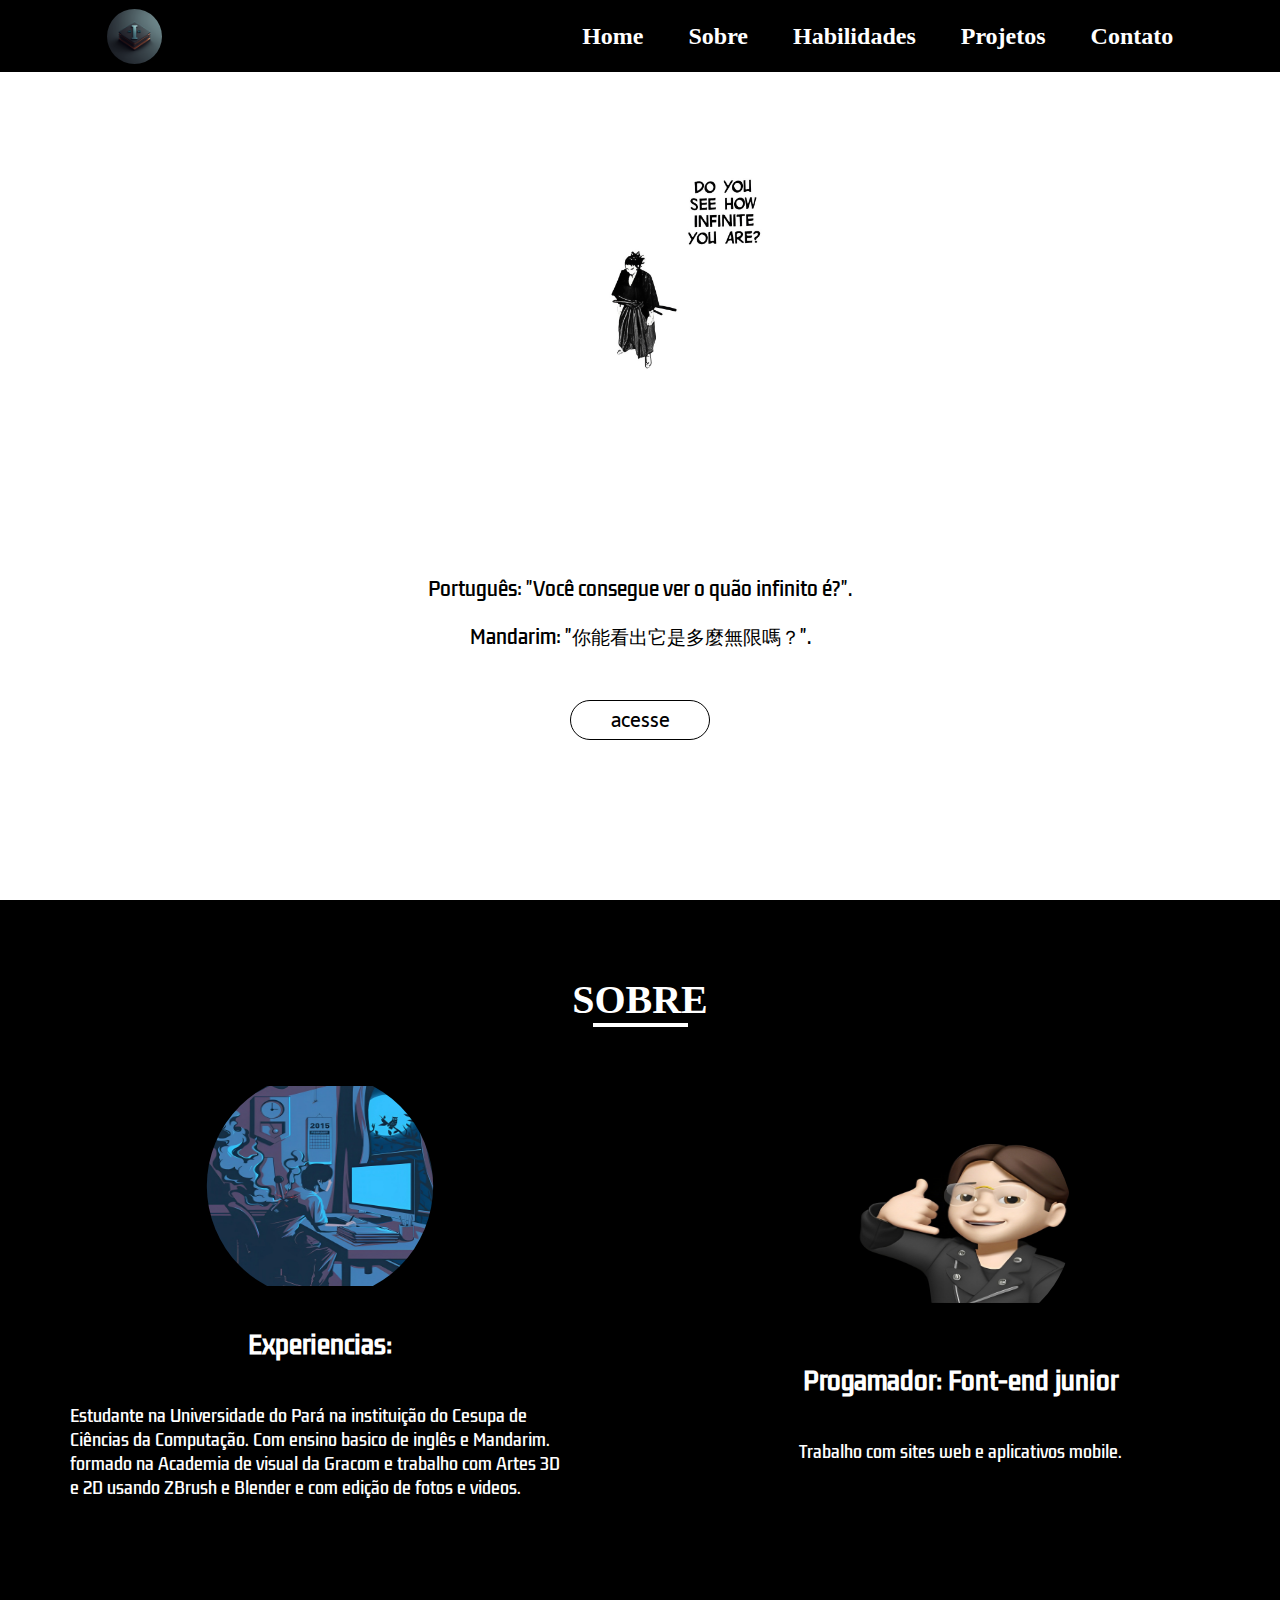
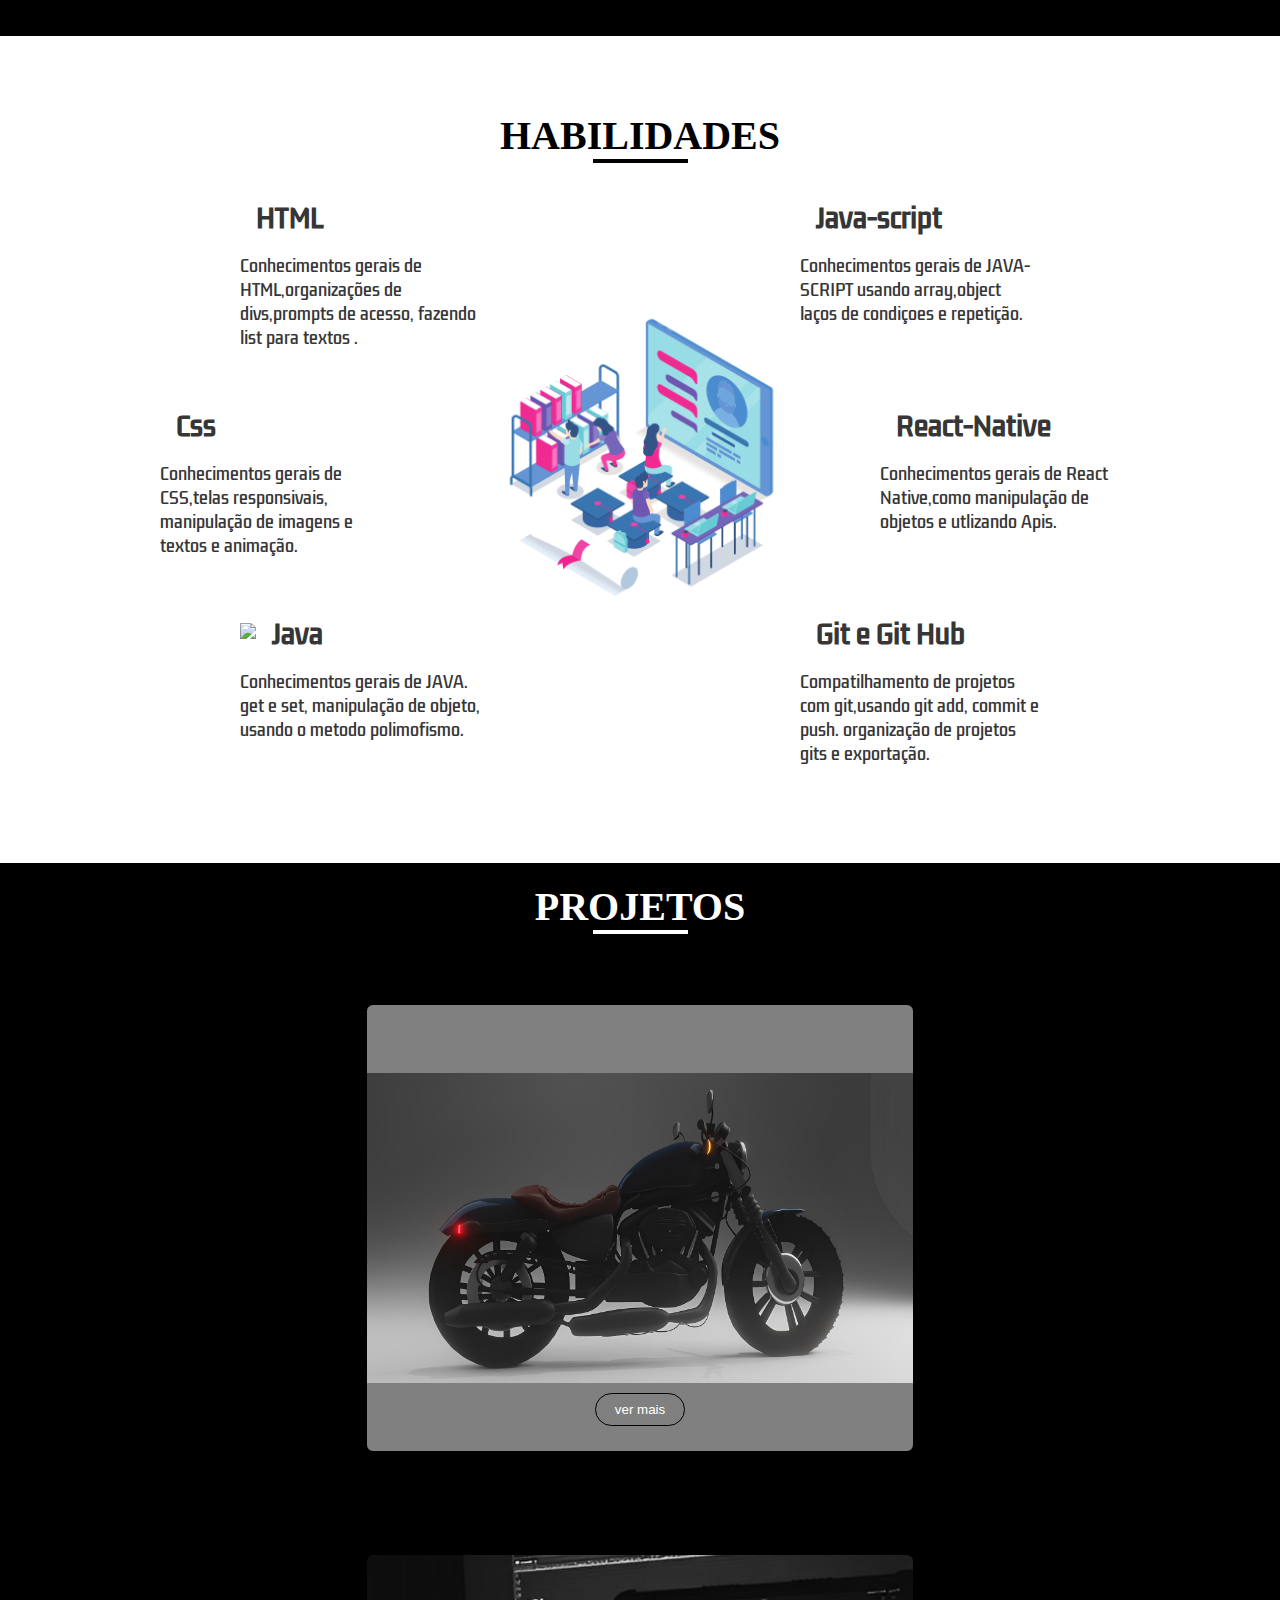
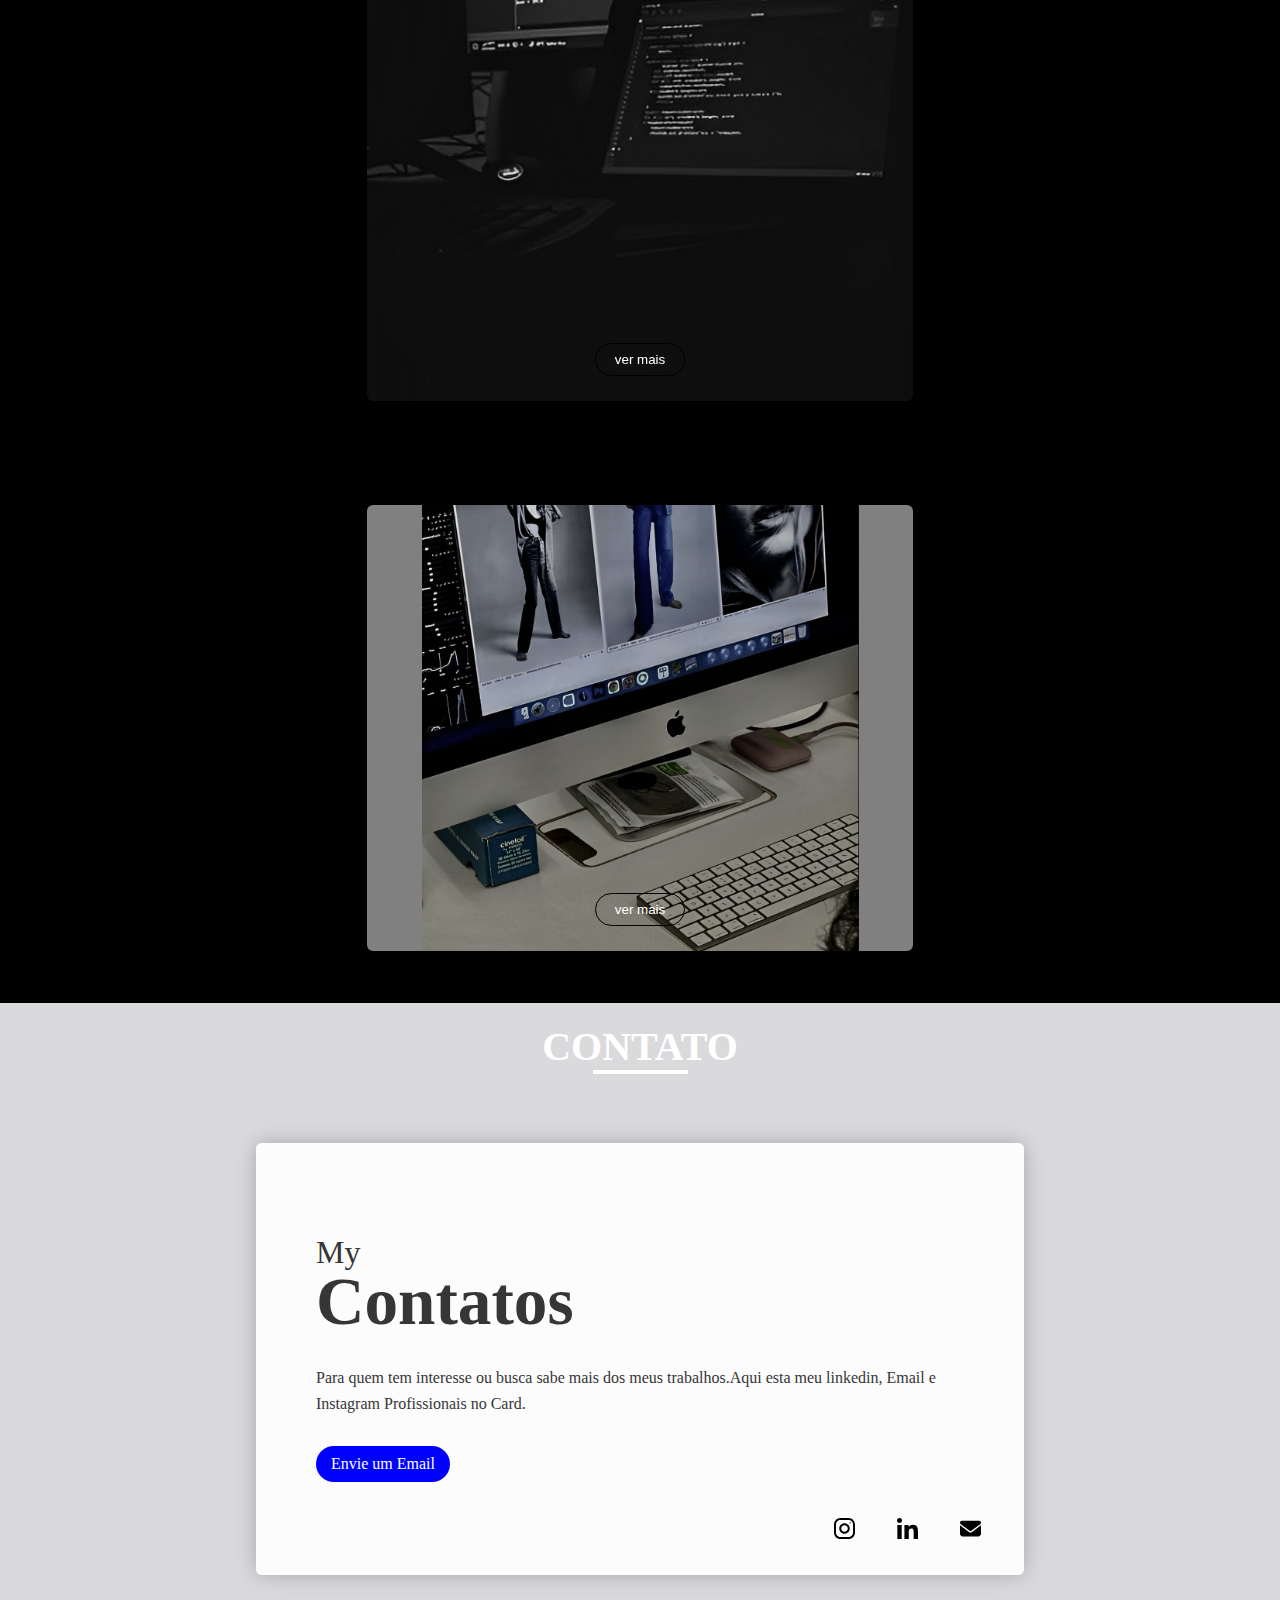
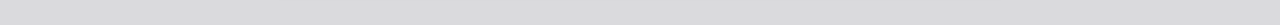
==== index.html @ 96611e2e "teste" ====
<!DOCTYPE html>
<html lang="pt-br">
<head>
    <meta charset="UTF-8">
    <meta http-equiv="X-UA-Compatible" content="IE=edge">
    <meta name="viewport" content="width=device-width, initial-scale=1.0">

    <title>Portfólio</title>
    <link rel=" icon" href="imgs/images.jpeg.jpg" type="img/">

    <link rel="stylesheet" href="css/style.css">

    <link rel="preconnect" href="https://fonts.googleapis.com">
    <link rel="preconnect" href="https://fonts.gstatic.com" crossorigin>
    <link href="https://fonts.googleapis.com/css2?family=Lobster&display=swap" rel="stylesheet">
    
    <script src="https://kit.fontawesome.com/90dd3151ae.js" crossorigin="anonymous"></script>

    <script src="js/index.js" defer></script>
    <script src="js/scroll.js" defer></script>
</head>
<body>
    <header class="navegacao-principal">
        <div class="menu-fixo">
          <div class="navegacao-container">
              <img  class="navegacao-container-foto" src="imgs/Logo Para MIM.png" >
                <ul class="nave-intens nav" type="none" >
                    <a href="#home"><li>Home</li> </a>
                    <a href="#sobre"><li>Sobre</li></a>
                    <a href="#habilidade"><li>Habilidades</li></a>
                    <a href="#projetos"><li>Projetos</li></a>
                    <a href="#contato"><li>Contato</li></a>
                </ul>
          </div>
        </div>
        <!----------FIM DO HEADER------------->
    </header>
    <main>
        <div class="home" id="home">
            <div class="home-container">
                <img src="imgs/Logo_Definitiva.jpg" alt="Samurai">
                <p>Português: "Você consegue ver o quão infinito é?".</p>
                <p>Mandarim: "你能看出它是多麼無限嗎？".</p>
            </div>
            <div class="home-btn">
                <button class="btn">acesse</button>
            </div>
        </div> 
                                            <!------------------------------------------- FIM HOME ------------------------------------------->
        <div class="sobre" id="sobre">
            <div class="titulo">
                <h2>Sobre</h2>
                <div class="linha"></div>
            </div>
            <div class="sobre-content">
                <div class="sobre-card">
                    <img src="imgs/progamando.jpg" alt="Progamador">
                    <h2>Experiencias: </h2>
                    <p>Estudante na Universidade do Pará na instituição do Cesupa de Ciências da Computação.
                        Com ensino basico de inglês e Mandarim.
                        formado na Academia de visual da Gracom e trabalho com Artes 3D e 2D usando ZBrush e Blender e com edição de fotos e videos.
                    </p>
                </div>
                <div class="sobre-card">
                    <img src="imgs/Avatar.jpeg" alt="perfil_Israel" class="sobre-perfil">
                    <h2>Progamador: Font-end junior</h2>
                    <p>Trabalho com sites web e aplicativos mobile.</p>
                </div>
            </div>
        </div>
         <!------------------------------------------- FIM SOBRE ----------------------------------------->
        <div class="habilidades-sessao" id="habilidade">
            <div class="titulo titulo-preto">
                <h2>Habilidades</h2>
                <div class="linha"></div>
            </div>
                <div class="conhecimentos">
                    <div class="conhecimento">
                        <div class="conhecimento-header">
                            <i class="fa-brands fa-html5"></i>
                            <h3>HTML</h3>
                        </div>
                        <div class="conhecimento-text">
                            <p>Conhecimentos gerais de HTML,organizações de divs,prompts de acesso, fazendo list para textos .
                            </p>
                        </div>
                    </div>
                    <div class="conhecimento">
                        <div class="conhecimento-header">
                            <i class="fab fa-css3-alt"></i>
                            <h3>Css</h3>
                        </div>
                        <div class="conhecimento-text">
                            <p>Conhecimentos gerais de CSS,telas responsivais, manipulação de imagens e textos e animação.
                            </p>
                        </div>
                    </div>
                <div class="conhecimento">
                    <div class="conhecimento-header">
                        <img src="https://img.icons8.com/ios/50/FFFFFF/java-coffee-cup-logo--v1.png"/>
                        <i class="fa-brands fa-java"></i>
                        <h3>Java</h3>
                    </div>
                    <div class="conhecimento-text">
                        <p>Conhecimentos gerais de JAVA. get e set, manipulação de objeto, usando o metodo polimofismo.
                        </p>
                    </div>
                </div>
            <div class="conhecimento">
                <div class="conhecimento-header">
                    <i class="fab fa-js"></i>
                    <h3>Java-script</h3>
                </div>
                <div class="conhecimento-text">
                    <p>Conhecimentos gerais de JAVA-SCRIPT usando array,object laços de condiçoes e repetição.
                    </p>
                </div>
            </div>
        <div class="conhecimento">
            <div class="conhecimento-header">
                <i class="fa-brands fa-react"></i>
                <h3>React-Native</h3>
            </div>
            <div class="conhecimento-text">
                <p>Conhecimentos gerais de React Native,como manipulação de objetos e utlizando Apis.
                </p>
    </div>
      </div>
        <div class="conhecimento">
        <div class="conhecimento-header">
            <i class="fa-brands fa-github"></i>
            <h3>Git e Git Hub</h3>
        </div>
        <div class="conhecimento-text">
            <p>Compatilhamento de projetos com git,usando git add, commit e push. organização de projetos gits e exportação.
            </p>
    </div>
      </div>
            <div class="conhecimentos-img">
            <img src="imgs/conhecimentos.png">
        </div>
     </div>
    </div>
      </div>
        <div class="projetos" id="projetos">
                <div class="titulo">
                    <h2>Projetos</h2>
                    <div class="linha"></div>
          </div>
             <div class="projetos-container">
                
             <div class="projetos-card projetos-img1">
              
                <button class="projetos-card-btn">
                      ver mais
                  </button>
          </div>
              <div class="projetos-card projetos-img2">
                 <button class="projetos-card-btn">
                      ver mais
                 </button>
           </div>
             <div class="projetos-card projetos-img3">
                 <button class="projetos-card-btn">
                     ver mais
                 </button>
             </div>
          </div>
        </div>
        <!------------------------------------------- FIM PROJETOS ------------------------------------------->
          <div class="contato" id="contato">
            <div class="titulo"> 
                <h2>Contato</h2>
                <div class="linha"></div>
            </div> 
            <div class="l-main">
            <article class="c-card c-card--index js-card">
                <div class="c-card-content">
                   <h1 class="c-card__title">
                       My<span class="c-card__title-emphasis">Contatos</span>
                   </h1>
   
                   <p class="c-card__explanation">Para quem tem interesse ou busca sabe mais dos meus trabalhos.Aqui esta meu linkedin, Email e Instagram Profissionais no Card.</p>
   
                   <a href="#" class="c-button">Envie um Email</a>
               </div>
         </article>
               <article class="c-card c-card--instagram js-card">
               <div class="c-card-content">
                  <h1 class="c-card__title">
                    Meu  <span class="c-card__title-emphasis">Instagram</span>
                  </h1>
   
                  <p class="c-card__explanation">Instagram Profissional: israelpimaz12 </p>
   
                  <a href="https://www.instagram.com/israelpimaz12/" class="c-button">Ir para meu Instagram</a>
              </div>
            </article>
       <article class="c-card c-card--linkedin js-card">
             <div class="c-card-content">
              <h1 class="c-card__title">
               Contato para  meu<span class="c-card__title-emphasis">Linkedin
               </span>
              </h1>
   
              <p class="c-card__explanation">Linkedin: Israel Coimbra de Pina</p>
              <link rel="stylesheet" href="linkedin.com/in/israel-coimbra-de-pina-65b258231"/>
             
   
              <a href="https://www.linkedin.com/in/israel-coimbra-de-pina-65b258231/" class="c-button">Ir para meu Linkedin</a>
            </div>
          </article>
         <article class="c-card c-card--twitter js-card">
           <div class="c-card-content">
            <h1 class="c-card__title">
             Contado do meu  <span class="c-card__title-emphasis">Email</span>
            </h1>
   
           <p class="c-card__explanation">Email Profissional para Contato:israelpina047@gmail.com</p>
   
           <a href="#" class="c-button">Ir para meu Email</a>
         </div>
       </article>
   
       <ul class="c-menu js-menu">
           <li
               class="c-menu__item c-menu__item--index"
               data-social-network="index"
           >
               <button class="c-menu__toggle is-active js-section-toggle">
                   <svg
                       xmlns="http://www.w3.org/2000/svg"
                       viewBox="0 0 512 512"
                   >
                       <path
                           d="M503.402 228.885L273.684 19.567c-10.083-9.189-25.288-9.188-35.367-.001L8.598 228.886c-8.077 7.36-10.745 18.7-6.799 28.889 3.947 10.189 13.557 16.772 24.484 16.772h36.69v209.721c0 8.315 6.742 15.057 15.057 15.057h125.914c8.315 0 15.057-6.741 15.057-15.057V356.932h74.002v127.337c0 8.315 6.742 15.057 15.057 15.057h125.908c8.315 0 15.057-6.741 15.057-15.057V274.547h36.697c10.926 0 20.537-6.584 24.484-16.772 3.941-10.19 1.273-21.529-6.804-28.89zM445.092 42.73H343.973l116.176 105.636v-90.58c0-8.315-6.741-15.056-15.057-15.056z"
                       />
                   </svg>
               </button>
           </li>
   
           <li
               class="c-menu__item c-menu__item--instagram"
               data-social-network="instagram"
           >
               <button class="c-menu__toggle js-section-toggle">
                   <svg
                       xmlns="http://www.w3.org/2000/svg"
                       viewBox="0 0 512 512"
                   >
                       <path
                           d="M352 0H160C71.648 0 0 71.648 0 160v192c0 88.352 71.648 160 160 160h192c88.352 0 160-71.648 160-160V160C512 71.648 440.352 0 352 0zm112 352c0 61.76-50.24 112-112 112H160c-61.76 0-112-50.24-112-112V160C48 98.24 98.24 48 160 48h192c61.76 0 112 50.24 112 112v192z"
                       />
                       <path
                           d="M256 128c-70.688 0-128 57.312-128 128s57.312 128 128 128 128-57.312 128-128-57.312-128-128-128zm0 208c-44.096 0-80-35.904-80-80 0-44.128 35.904-80 80-80s80 35.872 80 80c0 44.096-35.904 80-80 80z"
                       />
                       <circle cx="393.6" cy="118.4" r="17.056" />
                   </svg>
               </button>
           </li>
   
           <li
               class="c-menu__item c-menu__item--linkedin"
               data-social-network="linkedin"
           >
               <button class="c-menu__toggle js-section-toggle">
                   <svg
                       viewBox="0 0 24 24"
                       xmlns="http://www.w3.org/2000/svg"
                   >
                       <path
                           d="M23.994 24v-.001H24v-8.802c0-4.306-.927-7.623-5.961-7.623-2.42 0-4.044 1.328-4.707 2.587h-.07V7.976H8.489v16.023h4.97v-7.934c0-2.089.396-4.109 2.983-4.109 2.549 0 2.587 2.384 2.587 4.243V24zM.396 7.977h4.976V24H.396zM2.882 0C1.291 0 0 1.291 0 2.882s1.291 2.909 2.882 2.909 2.882-1.318 2.882-2.909A2.884 2.884 0 002.882 0z"
                       />
                   </svg>
               </button>
           </li>
   
           <li
               class="c-menu__item c-menu__item--twitter"
               data-social-network="twitter">
               <button class="c-menu__toggle js-section-toggle">
                <svg xmlns="http://www.w3.org/2000/svg" viewBox="0 0 512 512"><!--! Font Awesome Pro 6.2.1 by @fontawesome - https://fontawesome.com License - https://fontawesome.com/license (Commercial License) Copyright 2022 Fonticons, Inc. --><path d="M48 64C21.5 64 0 85.5 0 112c0 15.1 7.1 29.3 19.2 38.4L236.8 313.6c11.4 8.5 27 8.5 38.4 0L492.8 150.4c12.1-9.1 19.2-23.3 19.2-38.4c0-26.5-21.5-48-48-48H48zM0 176V384c0 35.3 28.7 64 64 64H448c35.3 0 64-28.7 64-64V176L294.4 339.2c-22.8 17.1-54 17.1-76.8 0L0 176z"/></svg>
                </button>
            </li>
        </ul>
      </div>
    </div>
  </main>
            <!--------Fim da Sessão Contato -------------->
</body>
</html>
---- css/style.css ----
@import url("https://fonts.googleapis.com/css2?family=Kdam+Thmor+Pro&family=Sarala&display=swap");
.navegacao-principal .menu-fixo {
  position: fixed;
  width: 100%;
  height: 10vh;
  z-index: 2;
}

.navegacao-principal .menu-fixo .navegacao-container {
  display: -webkit-box;
  display: -ms-flexbox;
  display: flex;
  -ms-flex-pack: distribute;
      justify-content: space-around;
  -webkit-box-align: center;
      -ms-flex-align: center;
          align-items: center;
  height: 8vh;
  background: black;
  color: white;
  font-weight: bold;
  border: none;
  -webkit-transition: 0.5 all ease-in-out;
  transition: 0.5 all ease-in-out;
  font-size: 18px;
  padding: 15px;
}

.navegacao-principal .menu-fixo .navegacao-container .navegacao-container-foto {
  height: 55px;
  border-radius: 40px;
  margin-right: 15vw;
  font-size: 20pt;
}

.navegacao-principal .menu-fixo .navegacao-container .navegacao-container-foto:hover {
  -webkit-transform: scale(1.1);
          transform: scale(1.1);
  -webkit-transition: 0.5s;
  transition: 0.5s;
  cursor: pointer;
}

.navegacao-principal .menu-fixo .navegacao-container .nave-intens {
  display: -webkit-box;
  display: -ms-flexbox;
  display: flex;
  -webkit-box-orient: horizontal;
  -webkit-box-direction: normal;
      -ms-flex-direction: row;
          flex-direction: row;
}

.navegacao-principal .menu-fixo .navegacao-container .nave-intens li {
  margin-left: 45px;
  font-size: 18pt;
}

.navegacao-principal .menu-fixo .navegacao-container .nave-intens li:hover {
  background-color: white;
  color: black;
  cursor: pointer;
  font-weight: bold;
  font-size: 22px;
  padding: 4px;
  border: none;
  border-radius: 200rem;
  -webkit-transition: 0.5s all ease-in-out;
  transition: 0.5s all ease-in-out;
}

.home {
  height: 100vh;
  width: 100%;
  display: -webkit-box;
  display: -ms-flexbox;
  display: flex;
  -webkit-box-pack: end;
      -ms-flex-pack: end;
          justify-content: flex-end;
  -webkit-box-align: center;
      -ms-flex-align: center;
          align-items: center;
  -webkit-box-orient: vertical;
  -webkit-box-direction: normal;
      -ms-flex-direction: column;
          flex-direction: column;
  background-repeat: no-repeat;
  background-position: center;
  background-color: white;
}

.home-container {
  height: 5vh;
  width: 100%;
  display: -webkit-box;
  display: -ms-flexbox;
  display: flex;
  -webkit-box-align: center;
      -ms-flex-align: center;
          align-items: center;
  -webkit-box-pack: center;
      -ms-flex-pack: center;
          justify-content: center;
  -webkit-box-orient: vertical;
  -webkit-box-direction: normal;
      -ms-flex-direction: column;
          flex-direction: column;
  margin-bottom: 15rem;
}

.home-container p {
  font-family: 'Kdam Thmor Pro', sans-serif;
  margin-top: 1.5rem;
  font-size: 1.2rem;
  margin: 1vh;
}

.home img {
  height: 50vh;
}

.home-btn {
  height: 10vh;
  width: 100%;
  display: -webkit-box;
  display: -ms-flexbox;
  display: flex;
  -webkit-box-orient: vertical;
  -webkit-box-direction: normal;
      -ms-flex-direction: column;
          flex-direction: column;
  -webkit-box-align: center;
      -ms-flex-align: center;
          align-items: center;
  -webkit-box-pack: end;
      -ms-flex-pack: end;
          justify-content: flex-end;
  margin-bottom: 10rem;
}

.home-btn .btn {
  background: transparent;
  height: 40px;
  width: 140px;
  line-height: 1;
  border: 1px solid black;
  -webkit-box-shadow: #0d1c4a;
          box-shadow: #0d1c4a;
  font-family: 'Sarala', sans-serif;
  font-size: 20px;
  font-weight: 400;
  color: black;
  border-radius: 200rem;
}

.home-btn .btn:hover {
  -webkit-transform: scale(1.1);
          transform: scale(1.1);
  background: black;
  color: white;
  font-weight: bold;
  -webkit-transition: 0.5s all ease-in-out;
  transition: 0.5s all ease-in-out;
  cursor: pointer;
}

.home-btn .fa-angle-down {
  font-size: 60pt;
  -webkit-animation: flutuando 1s ease-in-out infinite;
          animation: flutuando 1s ease-in-out infinite;
}

.sobre {
  width: 100%;
  background: black;
  display: -webkit-box;
  display: -ms-flexbox;
  display: flex;
  -webkit-box-orient: vertical;
  -webkit-box-direction: normal;
      -ms-flex-direction: column;
          flex-direction: column;
  -webkit-box-align: center;
      -ms-flex-align: center;
          align-items: center;
  -webkit-box-pack: center;
      -ms-flex-pack: center;
          justify-content: center;
  padding: 3.5rem 0;
}

.sobre .sobre-content {
  width: 100%;
  display: -webkit-box;
  display: -ms-flexbox;
  display: flex;
  -ms-flex-wrap: wrap;
      flex-wrap: wrap;
  color: white;
  -ms-flex-pack: distribute;
      justify-content: space-around;
  -webkit-box-orient: horizontal;
  -webkit-box-direction: normal;
      -ms-flex-direction: row;
          flex-direction: row;
}

.sobre .sobre-content .sobre-card {
  display: -webkit-box;
  display: -ms-flexbox;
  display: flex;
  -webkit-box-orient: vertical;
  -webkit-box-direction: normal;
      -ms-flex-direction: column;
          flex-direction: column;
  -webkit-box-align: center;
      -ms-flex-align: center;
          align-items: center;
  -webkit-box-pack: center;
      -ms-flex-pack: center;
          justify-content: center;
  width: 500px;
  margin: 2.5rem 2.5rem 0 2.5rem;
}

.sobre .sobre-content .sobre-card img {
  height: 200px;
  width: 50%;
  -webkit-clip-path: circle(50% at 50% 50%);
          clip-path: circle(50% at 50% 50%);
}

.sobre .sobre-content .sobre-card p {
  margin: 2.5rem 0 5rem 0;
  font-family: 'Kdam Thmor Pro', sans-serif;
  margin-top: 2.5rem;
}

.sobre .sobre-content .sobre-card h2 {
  font-family: 'Kdam Thmor Pro', sans-serif;
  margin-top: 2.5rem;
}

.habilidades-sessao {
  background: white;
  padding: 3.5rem 0;
}

.habilidades-sessao .conhecimentos {
  margin-top: 1vh;
  height: 100%;
  display: -ms-grid;
  display: grid;
  -ms-grid-columns: (1fr)[16];
      grid-template-columns: repeat(16, 1fr);
  -ms-grid-rows: (6rem)[6];
      grid-template-rows: repeat(6, 6rem);
  row-gap: 0.5rem;
}

.habilidades-sessao .conhecimentos .conhecimento .conhecimento-header {
  display: -webkit-box;
  display: -ms-flexbox;
  display: flex;
  -webkit-box-align: center;
      -ms-flex-align: center;
          align-items: center;
  color: #363636;
}

.habilidades-sessao .conhecimentos .conhecimento .conhecimento-header i {
  font-size: 2.5rem;
}

.habilidades-sessao .conhecimentos .conhecimento .conhecimento-header h3 {
  font-family: var(--font-secundary);
  font-size: 2rem;
  padding-left: 1rem;
  font-family: 'Kdam Thmor Pro', sans-serif;
  margin-top: 0.5rem;
  color: #363636;
}

.habilidades-sessao .conhecimentos .conhecimento .conhecimento-text {
  margin-top: 1rem;
  color: #363636;
  font-family: 'Kdam Thmor Pro', sans-serif;
}

.habilidades-sessao .conhecimentos .conhecimento:nth-child(1) {
  -ms-grid-column: 4;
  -ms-grid-column-span: 3;
  grid-column: 4/7;
  -ms-grid-row: 1;
  -ms-grid-row-span: 2;
  grid-row: 1/3;
}

.habilidades-sessao .conhecimentos .conhecimento:nth-child(2) {
  -ms-grid-column: 3;
  -ms-grid-column-span: 3;
  grid-column: 3/6;
  -ms-grid-row: 3;
  -ms-grid-row-span: 2;
  grid-row: 3/5;
}

.habilidades-sessao .conhecimentos .conhecimento:nth-child(3) {
  -ms-grid-column: 4;
  -ms-grid-column-span: 3;
  grid-column: 4/7;
  grid-row: 5/-1;
}

.habilidades-sessao .conhecimentos .conhecimento:nth-child(4) {
  -ms-grid-column: 11;
  -ms-grid-column-span: 3;
  grid-column: 11/14;
  -ms-grid-row: 1;
  -ms-grid-row-span: 2;
  grid-row: 1/3;
}

.habilidades-sessao .conhecimentos .conhecimento:nth-child(5) {
  -ms-grid-column: 12;
  -ms-grid-column-span: 3;
  grid-column: 12/15;
  -ms-grid-row: 3;
  -ms-grid-row-span: 2;
  grid-row: 3/5;
}

.habilidades-sessao .conhecimentos .conhecimento:nth-child(6) {
  -ms-grid-column: 11;
  -ms-grid-column-span: 3;
  grid-column: 11/14;
  grid-row: 5/-1;
}

.habilidades-sessao .conhecimentos .conhecimentos-img {
  -ms-grid-column: 7;
  -ms-grid-column-span: 4;
  grid-column: 7/11;
  -ms-grid-row: 2;
  -ms-grid-row-span: 4;
  grid-row: 2/6;
  width: 80%;
  height: 80%;
}

.habilidades-sessao .conhecimentos .conhecimentos-img img {
  -o-object-fit: cover;
     object-fit: cover;
  height: 100%;
}

@media (max-width: 1312px) {
  .habilidades-sessao .conhecimentos .conhecimento .conhecimento-header h3 {
    font-size: 1.6rem;
  }
  .habilidades-sessao .conhecimentos .conhecimento .conhecimento-header i {
    font-size: 2rem;
  }
}

@media (max-width: 1067px) {
  .habilidades-sessao .conhecimentos .conhecimento .conhecimento-header h3 {
    font-size: 1.3rem;
  }
  .habilidades-sessao .conhecimentos .conhecimento .conhecimento-header i {
    font-size: 1.8rem;
  }
  .habilidades-sessao .conhecimentos .conhecimento:nth-child(1) {
    -ms-grid-column: 3;
    -ms-grid-column-span: 4;
    grid-column: 3/7;
    -ms-grid-row: 1;
    -ms-grid-row-span: 2;
    grid-row: 1/3;
  }
  .habilidades-sessao .conhecimentos .conhecimento:nth-child(2) {
    -ms-grid-column: 2;
    -ms-grid-column-span: 4;
    grid-column: 2/6;
    -ms-grid-row: 3;
    -ms-grid-row-span: 2;
    grid-row: 3/5;
  }
  .habilidades-sessao .conhecimentos .conhecimento:nth-child(3) {
    -ms-grid-column: 3;
    -ms-grid-column-span: 4;
    grid-column: 3/7;
    grid-row: 5/-1;
  }
  .habilidades-sessao .conhecimentos .conhecimento:nth-child(4) {
    -ms-grid-column: 11;
    -ms-grid-column-span: 4;
    grid-column: 11/15;
    -ms-grid-row: 1;
    -ms-grid-row-span: 2;
    grid-row: 1/3;
  }
  .habilidades-sessao .conhecimentos .conhecimento:nth-child(5) {
    -ms-grid-column: 12;
    -ms-grid-column-span: 4;
    grid-column: 12/16;
    -ms-grid-row: 3;
    -ms-grid-row-span: 2;
    grid-row: 3/5;
  }
  .habilidades-sessao .conhecimentos .conhecimento:nth-child(6) {
    -ms-grid-column: 11;
    -ms-grid-column-span: 4;
    grid-column: 11/15;
    grid-row: 5/-1;
  }
  .habilidades-sessao .conhecimentos .conhecimentos-img {
    height: 60%;
    width: 60%;
  }
}

@media (max-width: 850px) {
  .habilidades-sessao .conhecimentos .conhecimento .conhecimento-text p {
    font-size: 0.9rem;
  }
  .habilidades-sessao .conhecimentos .conhecimentos-img {
    height: 50%;
    width: 50%;
  }
}

.projetos {
  width: 100%;
  display: -webkit-box;
  display: -ms-flexbox;
  display: flex;
  -webkit-box-pack: center;
      -ms-flex-pack: center;
          justify-content: center;
  -webkit-box-align: center;
      -ms-flex-align: center;
          align-items: center;
  background: black;
  -webkit-box-orient: vertical;
  -webkit-box-direction: normal;
      -ms-flex-direction: column;
          flex-direction: column;
}

.projetos .projetos-container {
  display: -webkit-box;
  display: -ms-flexbox;
  display: flex;
  -webkit-box-orient: horizontal;
  -webkit-box-direction: normal;
      -ms-flex-direction: row;
          flex-direction: row;
  -ms-flex-wrap: wrap;
      flex-wrap: wrap;
  -ms-flex-pack: distribute;
      justify-content: space-around;
  width: 80%;
}

.projetos .projetos-container .projetos-img1 {
  background-image: url(../../imgs/Blender.png);
  background-repeat: no-repeat;
  background-size: 100%;
  background-position: center;
  -o-object-fit: cover;
     object-fit: cover;
}

.projetos .projetos-container .projetos-img2 {
  background-image: url(../../imgs/Progamador.jpg);
  background-repeat: no-repeat;
  background-size: 100%;
  background-position: center;
  -webkit-filter: grayscale(100%);
          filter: grayscale(100%);
  -webkit-transition: 0.5s all ease-out;
  transition: 0.5s all ease-out;
  -o-object-fit: cover;
     object-fit: cover;
}

.projetos .projetos-container .projetos-img2:hover {
  -webkit-filter: grayscale(0%);
          filter: grayscale(0%);
  background-size: 110%;
  -webkit-transition: 1s ease;
  transition: 1s ease;
}

.projetos .projetos-container .projetos-img3 {
  background-image: url(../../imgs/Desgin.jpg);
  background-repeat: no-repeat;
  background-size: 80%;
  background-position: center;
  -o-object-fit: cover;
     object-fit: cover;
}

.projetos .projetos-container .projetos-card {
  width: 550px;
  height: 450px;
  border: black 2px  solid;
  background-color: gray;
  margin: 50px 50px 50px 50px;
  display: -webkit-box;
  display: -ms-flexbox;
  display: flex;
  -webkit-box-align: end;
      -ms-flex-align: end;
          align-items: flex-end;
  -webkit-box-pack: center;
      -ms-flex-pack: center;
          justify-content: center;
  border-radius: 8px;
  -webkit-transition: 0.5s;
  transition: 0.5s;
}

.projetos .projetos-container .projetos-card:hover .projetos-card-btn {
  -webkit-transform: scale(1.1);
          transform: scale(1.1);
  -webkit-transition: 0.5s all ease-in-out;
  transition: 0.5s all ease-in-out;
}

.projetos .projetos-container .projetos-card .projetos-card-btn {
  width: 90px;
  padding: 8px;
  margin-bottom: 25px;
  background-color: white;
  cursor: pointer;
  background: none;
  border: black 1.5px solid;
  color: white;
  -webkit-transition: 0.5s;
  transition: 0.5s;
  border-radius: 200rem;
}

.projetos .projetos-container .projetos-card .projetos-card-btn:hover {
  background-color: black;
  color: white;
}

.contato {
  background: #dadadd;
  width: 100%;
  display: -webkit-box;
  display: -ms-flexbox;
  display: flex;
  -webkit-box-pack: center;
      -ms-flex-pack: center;
          justify-content: center;
  -webkit-box-orient: vertical;
  -webkit-box-direction: normal;
      -ms-flex-direction: column;
          flex-direction: column;
}

.contato .l-main {
  background: #fff;
  border-radius: 6px;
  height: 432px;
  width: 768px;
  padding: 60px;
  position: relative;
  display: -webkit-box;
  display: -ms-flexbox;
  display: flex;
  margin: 50px auto 50px auto;
  -webkit-box-shadow: 0 0 15px rgba(0, 0, 0, 0.15), 0 0 30px rgba(0, 0, 0, 0.1);
          box-shadow: 0 0 15px rgba(0, 0, 0, 0.15), 0 0 30px rgba(0, 0, 0, 0.1);
}

.contato .l-main h2 {
  color: black;
}

@media (max-width: 900px) {
  .contato .l-main {
    width: 708px;
    height: 372px;
  }
}

@media (max-width: 800px) {
  .contato .l-main {
    width: 658px;
    height: 322px;
  }
  .c-card__title {
    font-size: 1.2rem;
  }
  .c-card__explanation {
    font-size: 1.1rem;
  }
}

@media (max-width: 700px) {
  .contato .l-main {
    width: 430px;
    height: 430px;
  }
  .c-card-content {
    margin-bottom: 1rem;
  }
  .c-card__title {
    font-size: 1.2rem;
  }
  .c-card__explanation {
    font-size: 1.1rem;
  }
}

.c-button {
  background: blue;
  border-radius: 30px;
  color: #fff;
  display: inline-block;
  max-width: 210px;
  padding: 9px 15px;
  text-align: center;
  text-decoration: none;
  -webkit-transition: all 90ms ease-in;
  transition: all 90ms ease-in;
}

.c-button:hover {
  background-color: #00ffff;
  -webkit-transition: all 90ms ease-out;
  transition: all 90ms ease-out;
}

.c-button:active {
  -webkit-transform: translateY(1.5px);
          transform: translateY(1.5px);
}

.c-card {
  border-radius: 6px;
  color: #fff;
  display: -webkit-box;
  display: -ms-flexbox;
  display: flex;
  -webkit-box-orient: vertical;
  -webkit-box-direction: normal;
      -ms-flex-direction: column;
          flex-direction: column;
  -webkit-box-flex: 0.6;
      -ms-flex: 0.6;
          flex: 0.6;
  height: 100%;
  width: 100%;
  -webkit-box-pack: center;
      -ms-flex-pack: center;
          justify-content: center;
  position: absolute;
  left: 0;
  top: 0;
  padding: 30px 60px;
  -webkit-transition: all 385ms ease-in;
  transition: all 385ms ease-in;
}

.c-card.is-active {
  -webkit-clip-path: circle(100%);
          clip-path: circle(100%);
  -webkit-transition-delay: 0s;
          transition-delay: 0s;
  z-index: z-index(default);
}

.c-card:not(.is-active) {
  -webkit-transition-delay: 205ms;
          transition-delay: 205ms;
}

.c-card--index {
  background-color: #fcfcfc;
  color: #363636;
}

.c-card--instagram {
  background: #e4405f;
  -webkit-clip-path: circle(0% at 600px 90%);
          clip-path: circle(0% at 600px 90%);
}

.c-card--instagram .c-button {
  background: #4f5bd5;
}

.c-card--instagram .c-button:hover {
  background-color: #646eda;
}

.c-card--linkedin {
  background: #0077b5;
  -webkit-clip-path: circle(0% at 660px 90%);
          clip-path: circle(0% at 660px 90%);
}

.c-card--linkedin .c-button {
  background-color: #fcfcfc;
  color: black;
}

.c-card--linkedin .c-button:hover {
  background-color: #d6d6d6;
}

.c-card--twitter {
  background: #FF0000;
  -webkit-clip-path: circle(0% at 725px 90%);
          clip-path: circle(0% at 725px 90%);
}

.c-card--twitter .c-button {
  background-color: #fcfcfc;
  color: black;
}

.c-card--twitter .c-button:hover {
  background-color: #e3e3e3;
}

.c-card__title {
  font-weight: normal;
  line-height: 1;
}

.c-card__title-emphasis {
  display: inline-block;
  -webkit-box-flex: 1;
      -ms-flex: 1;
          flex: 1;
  font-size: 210%;
  font-weight: bold;
  width: 100%;
}

.c-card__explanation {
  line-height: 1.6;
  margin: 30px 0;
}

.c-menu {
  -webkit-box-align: end;
      -ms-flex-align: end;
          align-items: flex-end;
  bottom: 0;
  display: -webkit-box;
  display: -ms-flexbox;
  display: flex;
  height: 100%;
  list-style-type: none;
  margin: 0;
  padding: 0 30px 30px 0;
  position: absolute;
  right: 0;
}

.c-menu__item {
  z-index: z-index(dropdown);
  margin-left: 15px;
}

.c-menu__item--index {
  position: absolute;
  right: 30px;
  top: 30px;
}

.c-menu__toggle {
  background: transparent;
  border: 0;
  bottom: 30px;
  cursor: pointer;
  right: 30px;
  padding: 0;
  height: 30px;
  width: 48px;
  -webkit-transition: all 150ms ease-in-out;
  transition: all 150ms ease-in-out;
}

.c-menu__toggle:active {
  -webkit-transform: translateY(1.5px);
          transform: translateY(1.5px);
}

.c-menu__toggle.is-active {
  fill: #fcfcfc;
  pointer-events: none;
}

.c-menu__toggle > * {
  pointer-events: none;
}

.c-menu__toggle svg {
  width: 21px;
}

* {
  margin: 0;
  padding: 0;
  -webkit-box-sizing: border-box;
          box-sizing: border-box;
  -webkit-transition: 0.5s;
  transition: 0.5s;
  scroll-behavior: smooth;
}

a {
  text-decoration: none;
  color: white;
}

/* TITULO PADRAO */
.titulo {
  width: 100%;
  height: 10vh;
  display: -webkit-box;
  display: -ms-flexbox;
  display: flex;
  -webkit-box-orient: vertical;
  -webkit-box-direction: normal;
      -ms-flex-direction: column;
          flex-direction: column;
  -webkit-box-pack: center;
      -ms-flex-pack: center;
          justify-content: center;
  -webkit-box-align: center;
      -ms-flex-align: center;
          align-items: center;
}

.titulo h2 {
  color: white;
  text-align: center;
  font-size: 30pt;
  text-transform: uppercase;
}

.titulo .linha {
  width: 95px;
  height: 4px;
  background: white;
}

.titulo-preto h2 {
  color: black;
}

.titulo-preto .linha {
  background: black;
}

/* ===KEYFRAMES=== */
@-webkit-keyframes flutuando {
  0% {
    -webkit-transform: translate(0px, 0px);
            transform: translate(0px, 0px);
  }
  50% {
    -webkit-transform: translate(0px, -15px);
            transform: translate(0px, -15px);
  }
  100% {
    -webkit-transform: translate(0px, 0px);
            transform: translate(0px, 0px);
  }
}
@keyframes flutuando {
  0% {
    -webkit-transform: translate(0px, 0px);
            transform: translate(0px, 0px);
  }
  50% {
    -webkit-transform: translate(0px, -15px);
            transform: translate(0px, -15px);
  }
  100% {
    -webkit-transform: translate(0px, 0px);
            transform: translate(0px, 0px);
  }
}
/*# sourceMappingURL=style.css.map */
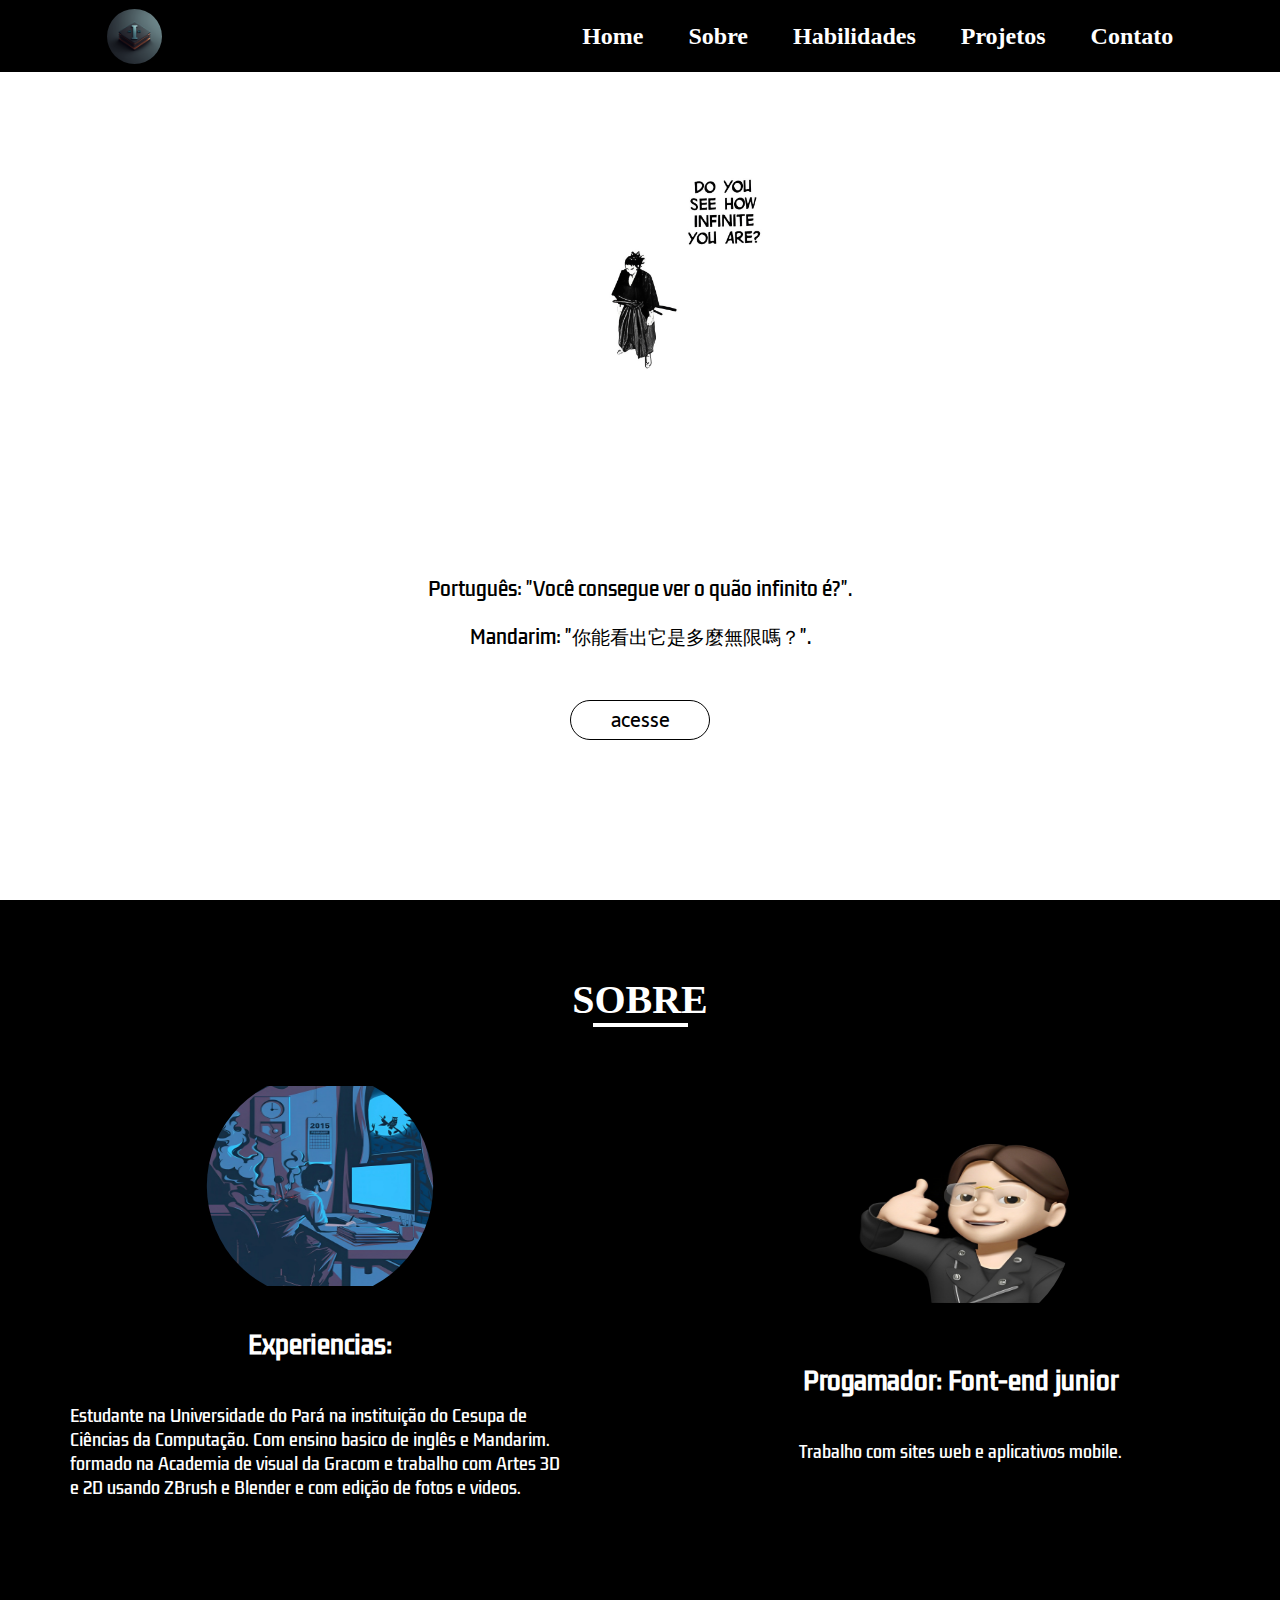
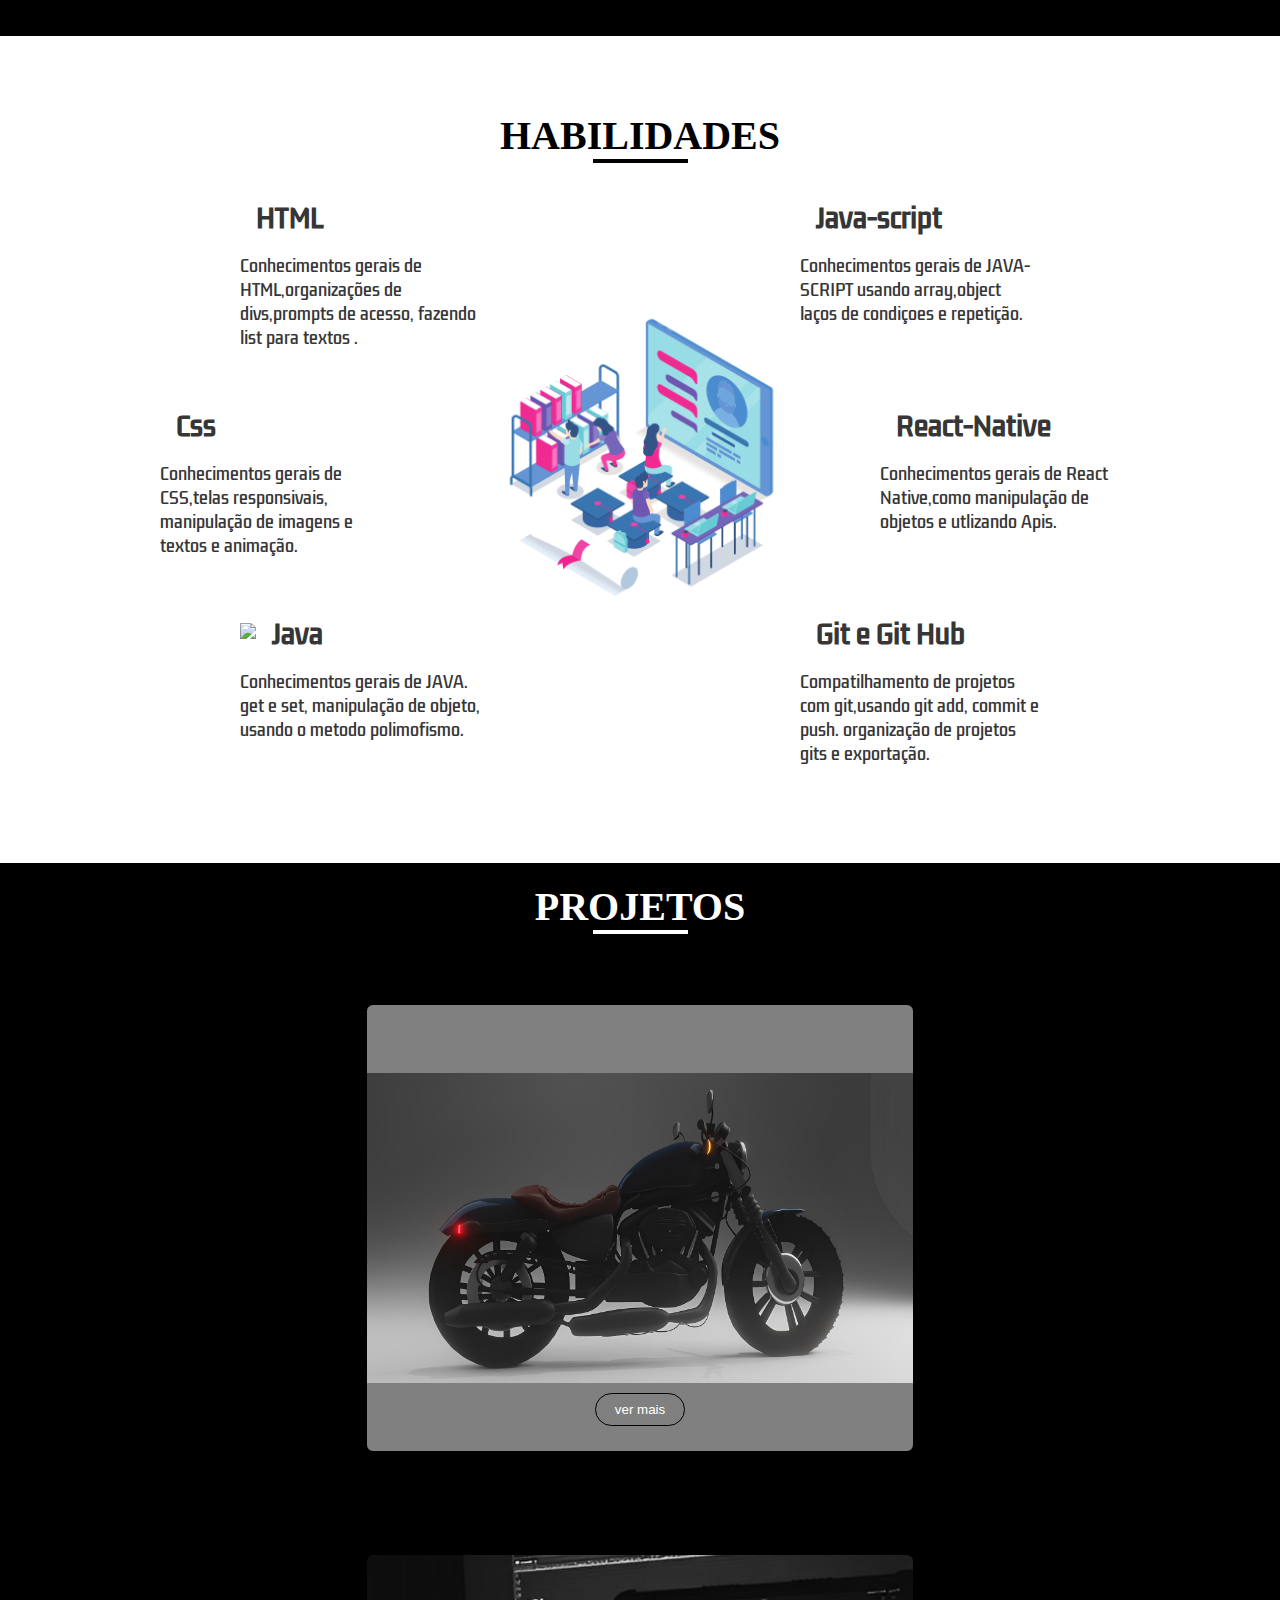
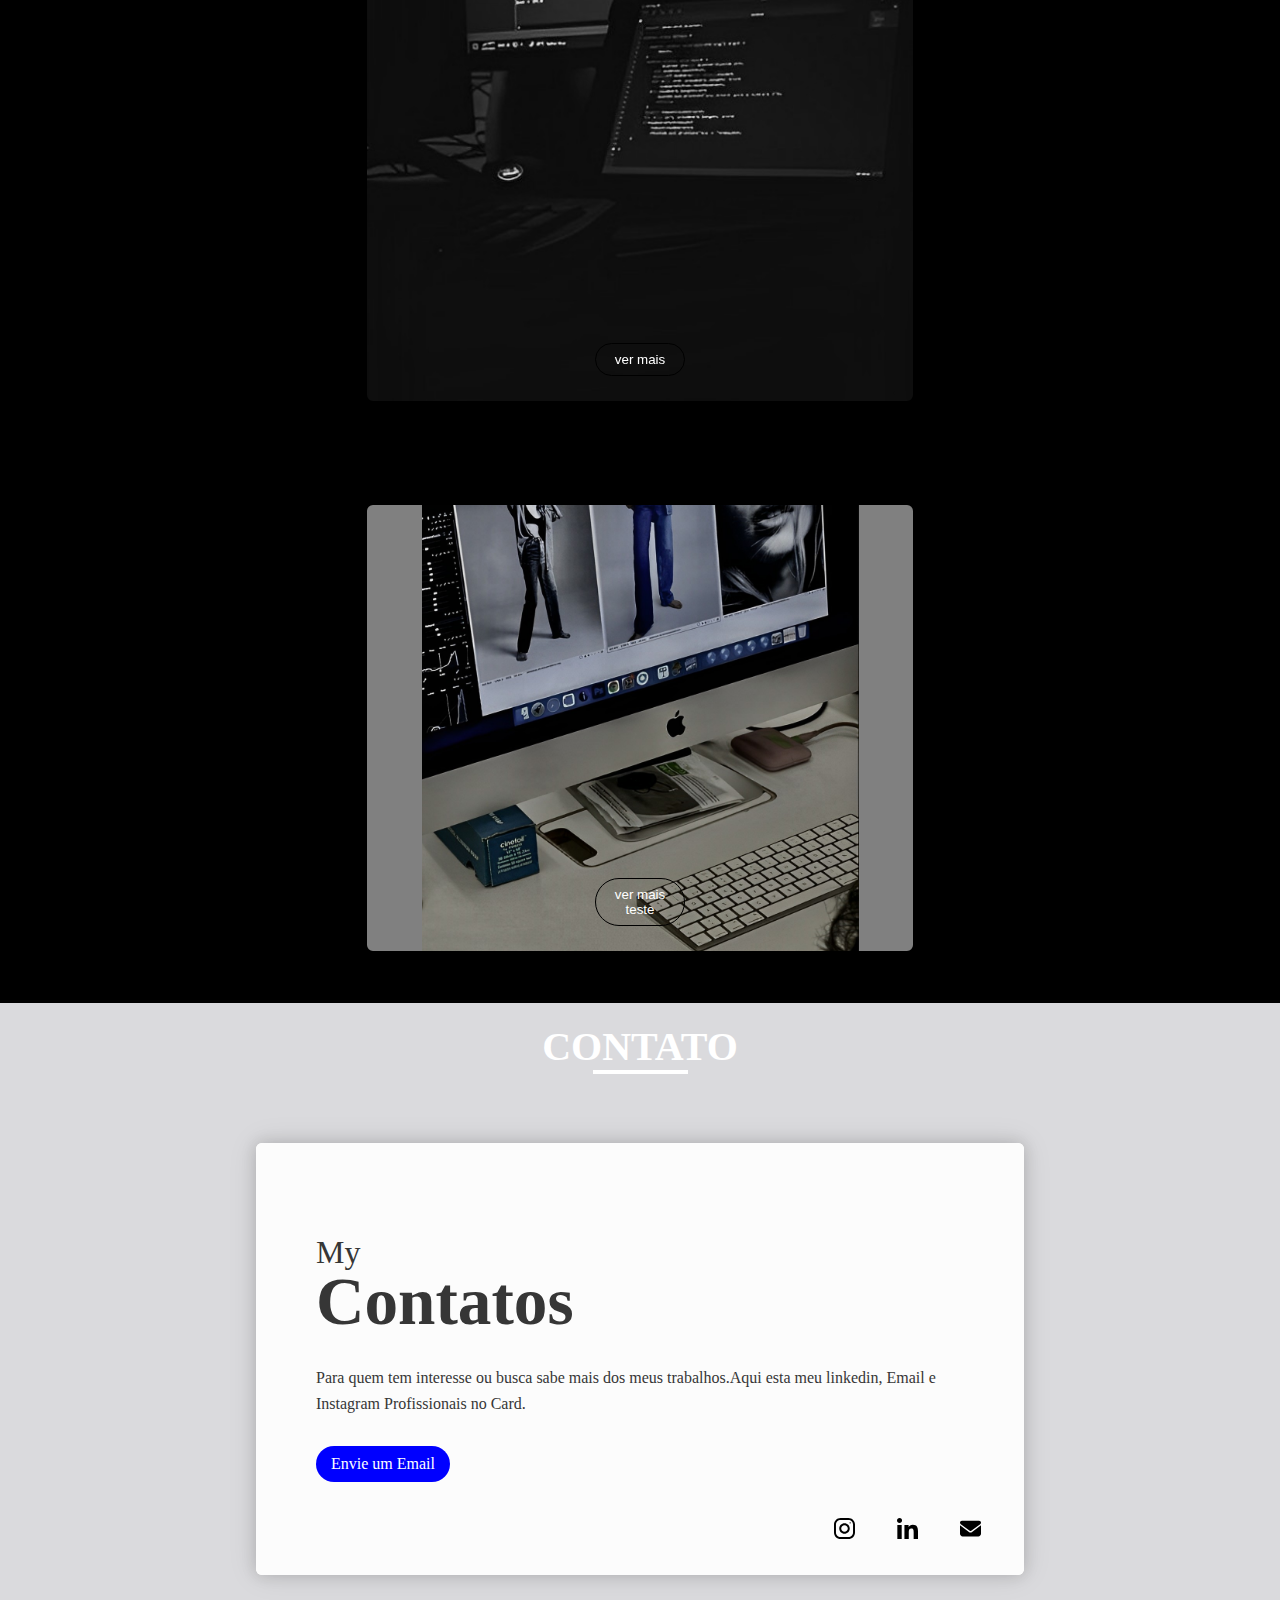
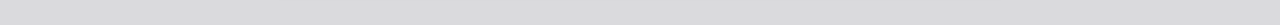
==== commit b91d09de: "teste" ====
--- a/index.html
+++ b/index.html
@@ -162,7 +162,7 @@
            </div>
              <div class="projetos-card projetos-img3">
                  <button class="projetos-card-btn">
-                     ver mais
+                     ver mais teste
                  </button>
              </div>
           </div>
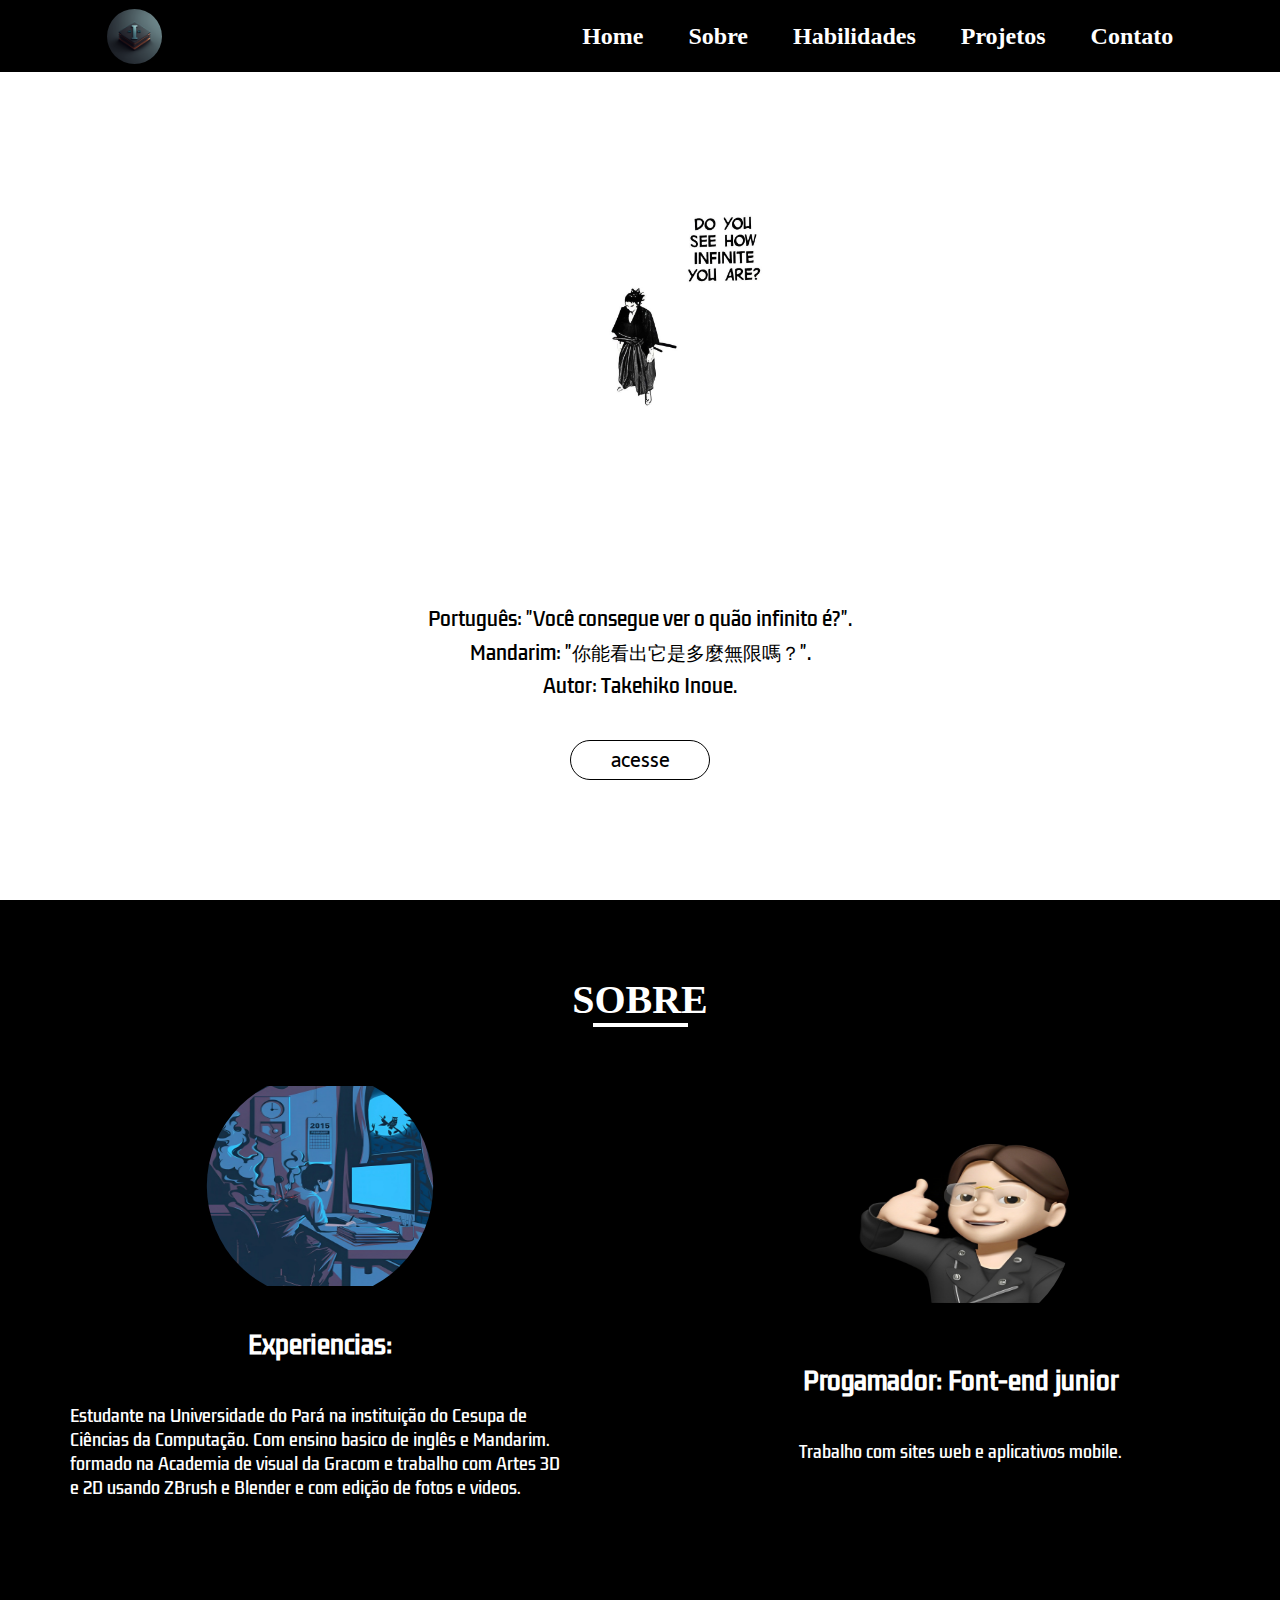
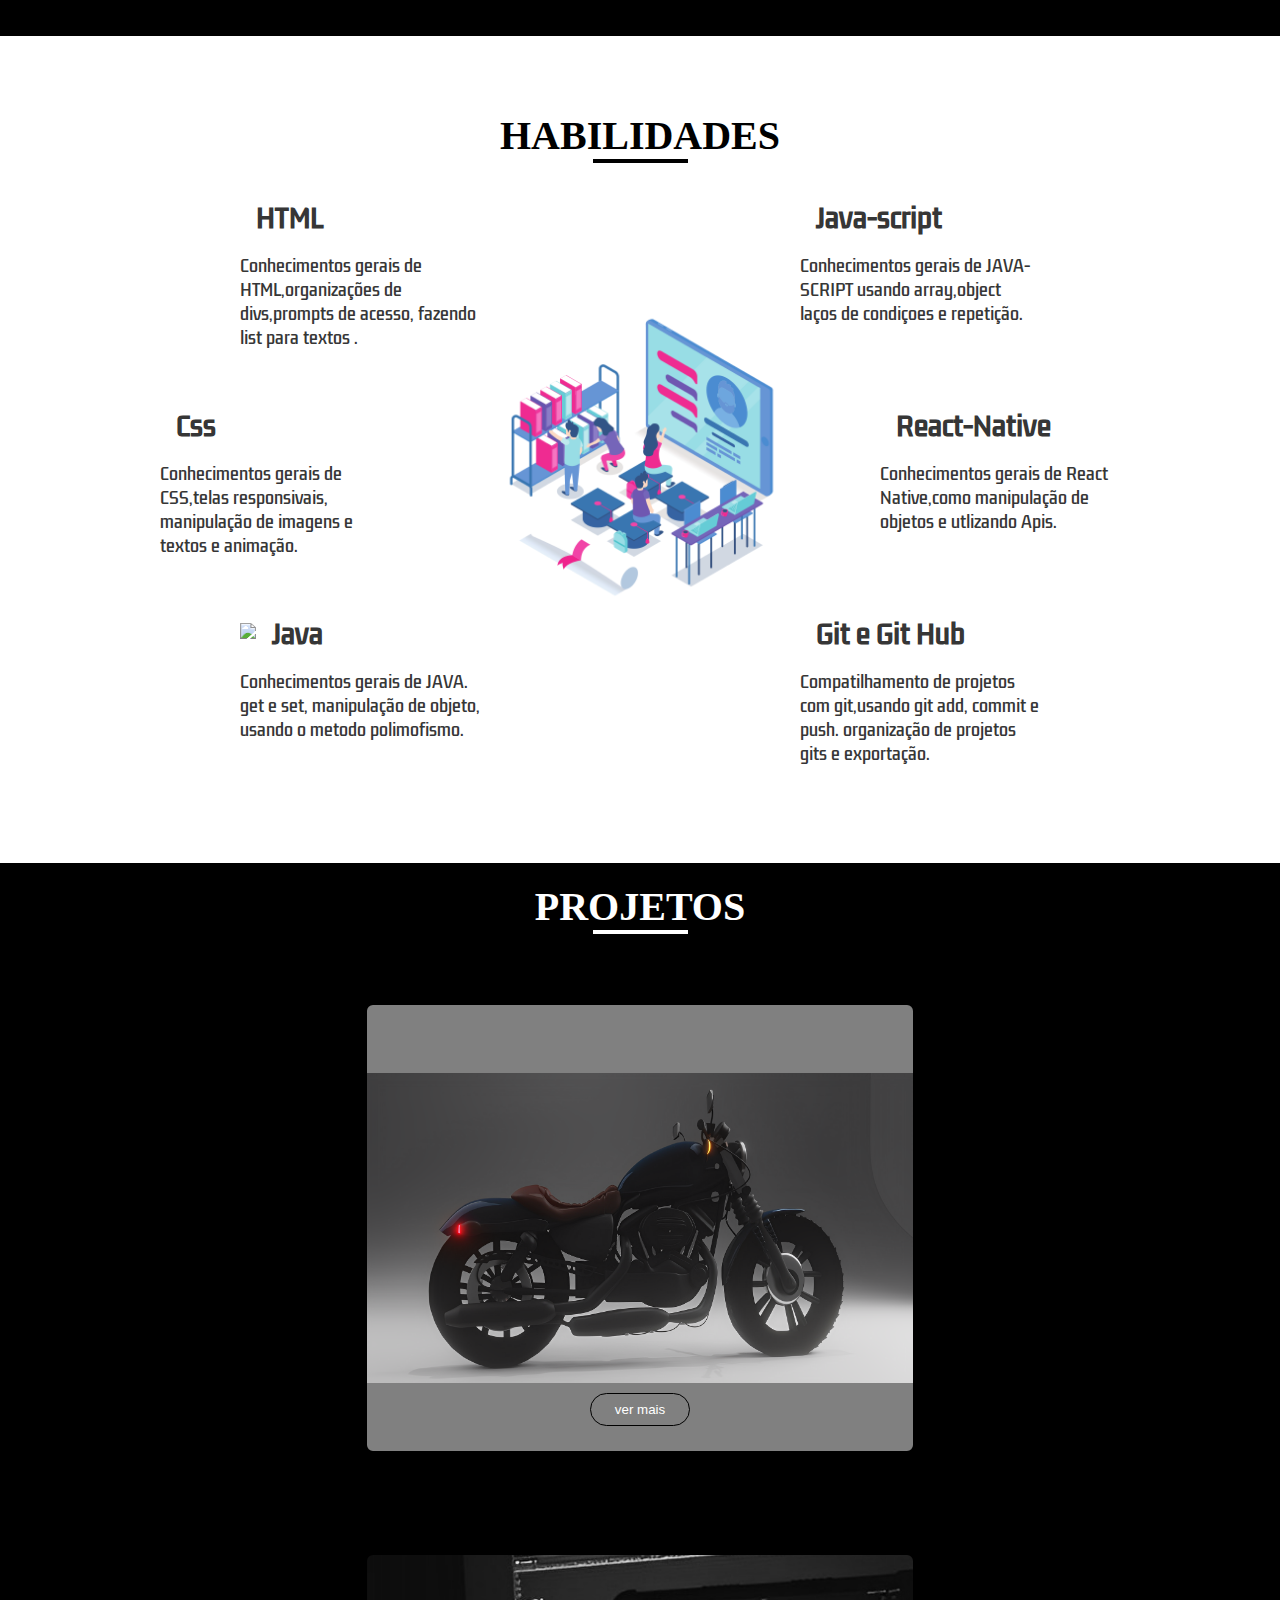
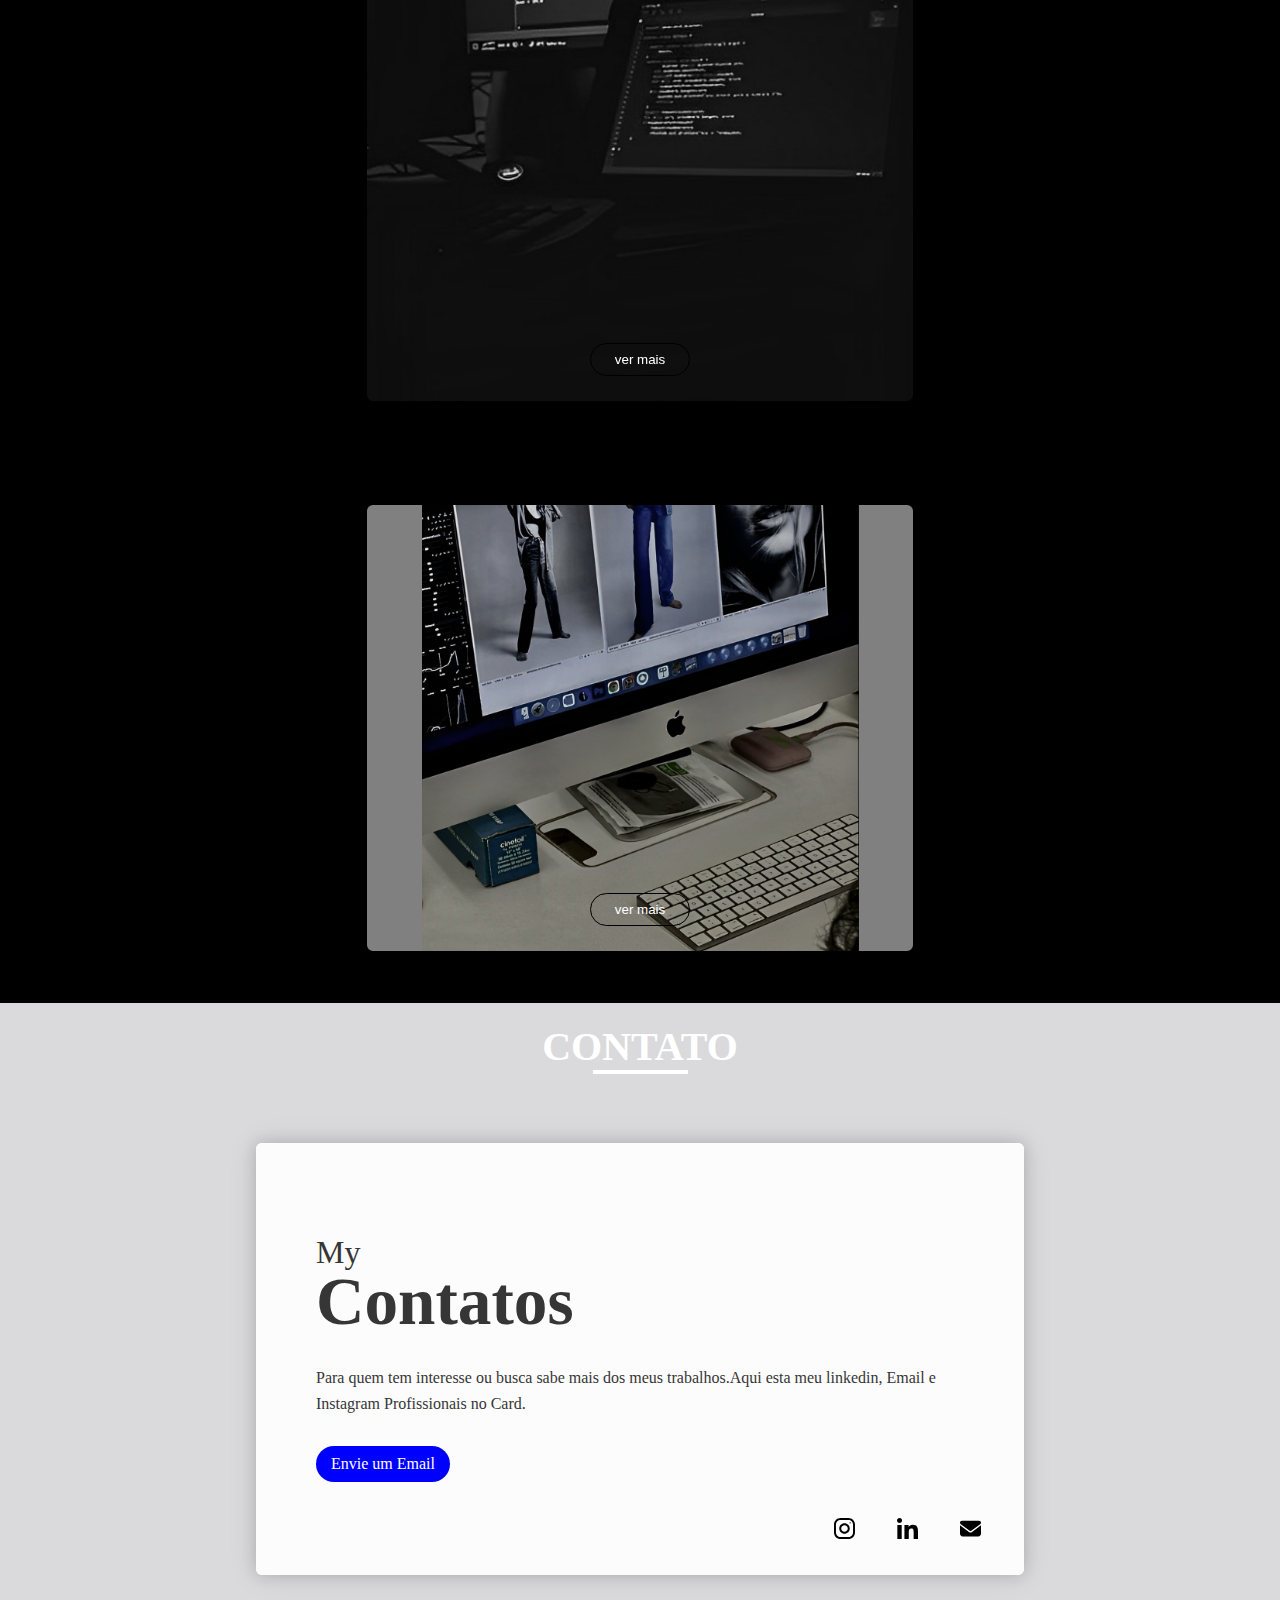
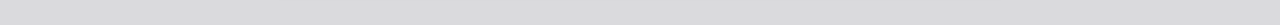
==== commit 5264b340: "css.estilo" ====
--- a/index.html
+++ b/index.html
@@ -38,9 +38,10 @@
     <main>
         <div class="home" id="home">
             <div class="home-container">
-                <img src="imgs/Logo_Definitiva.jpg" alt="Samurai">
+                <img src="imgs/Logo_Definitiva nova.png" alt="Samurai">
                 <p>Português: "Você consegue ver o quão infinito é?".</p>
                 <p>Mandarim: "你能看出它是多麼無限嗎？".</p>
+                <p>Autor: Takehiko Inoue. </p>
             </div>
             <div class="home-btn">
                 <button class="btn">acesse</button>
@@ -162,7 +163,7 @@
            </div>
              <div class="projetos-card projetos-img3">
                  <button class="projetos-card-btn">
-                     ver mais teste
+                     ver mais 
                  </button>
              </div>
           </div>
--- a/css/style.css
+++ b/css/style.css
@@ -113,7 +113,7 @@
   font-family: 'Kdam Thmor Pro', sans-serif;
   margin-top: 1.5rem;
   font-size: 1.2rem;
-  margin: 1vh;
+  margin: 0.2vh;
 }
 
 .home img {
@@ -136,7 +136,7 @@
   -webkit-box-pack: end;
       -ms-flex-pack: end;
           justify-content: flex-end;
-  margin-bottom: 10rem;
+  margin-bottom: 7.5rem;
 }
 
 .home-btn .btn {
@@ -149,7 +149,7 @@
           box-shadow: #0d1c4a;
   font-family: 'Sarala', sans-serif;
   font-size: 20px;
-  font-weight: 400;
+  font-weight: 700px;
   color: black;
   border-radius: 200rem;
 }
@@ -531,7 +531,7 @@
 }
 
 .projetos .projetos-container .projetos-card .projetos-card-btn {
-  width: 90px;
+  width: 100px;
   padding: 8px;
   margin-bottom: 25px;
   background-color: white;
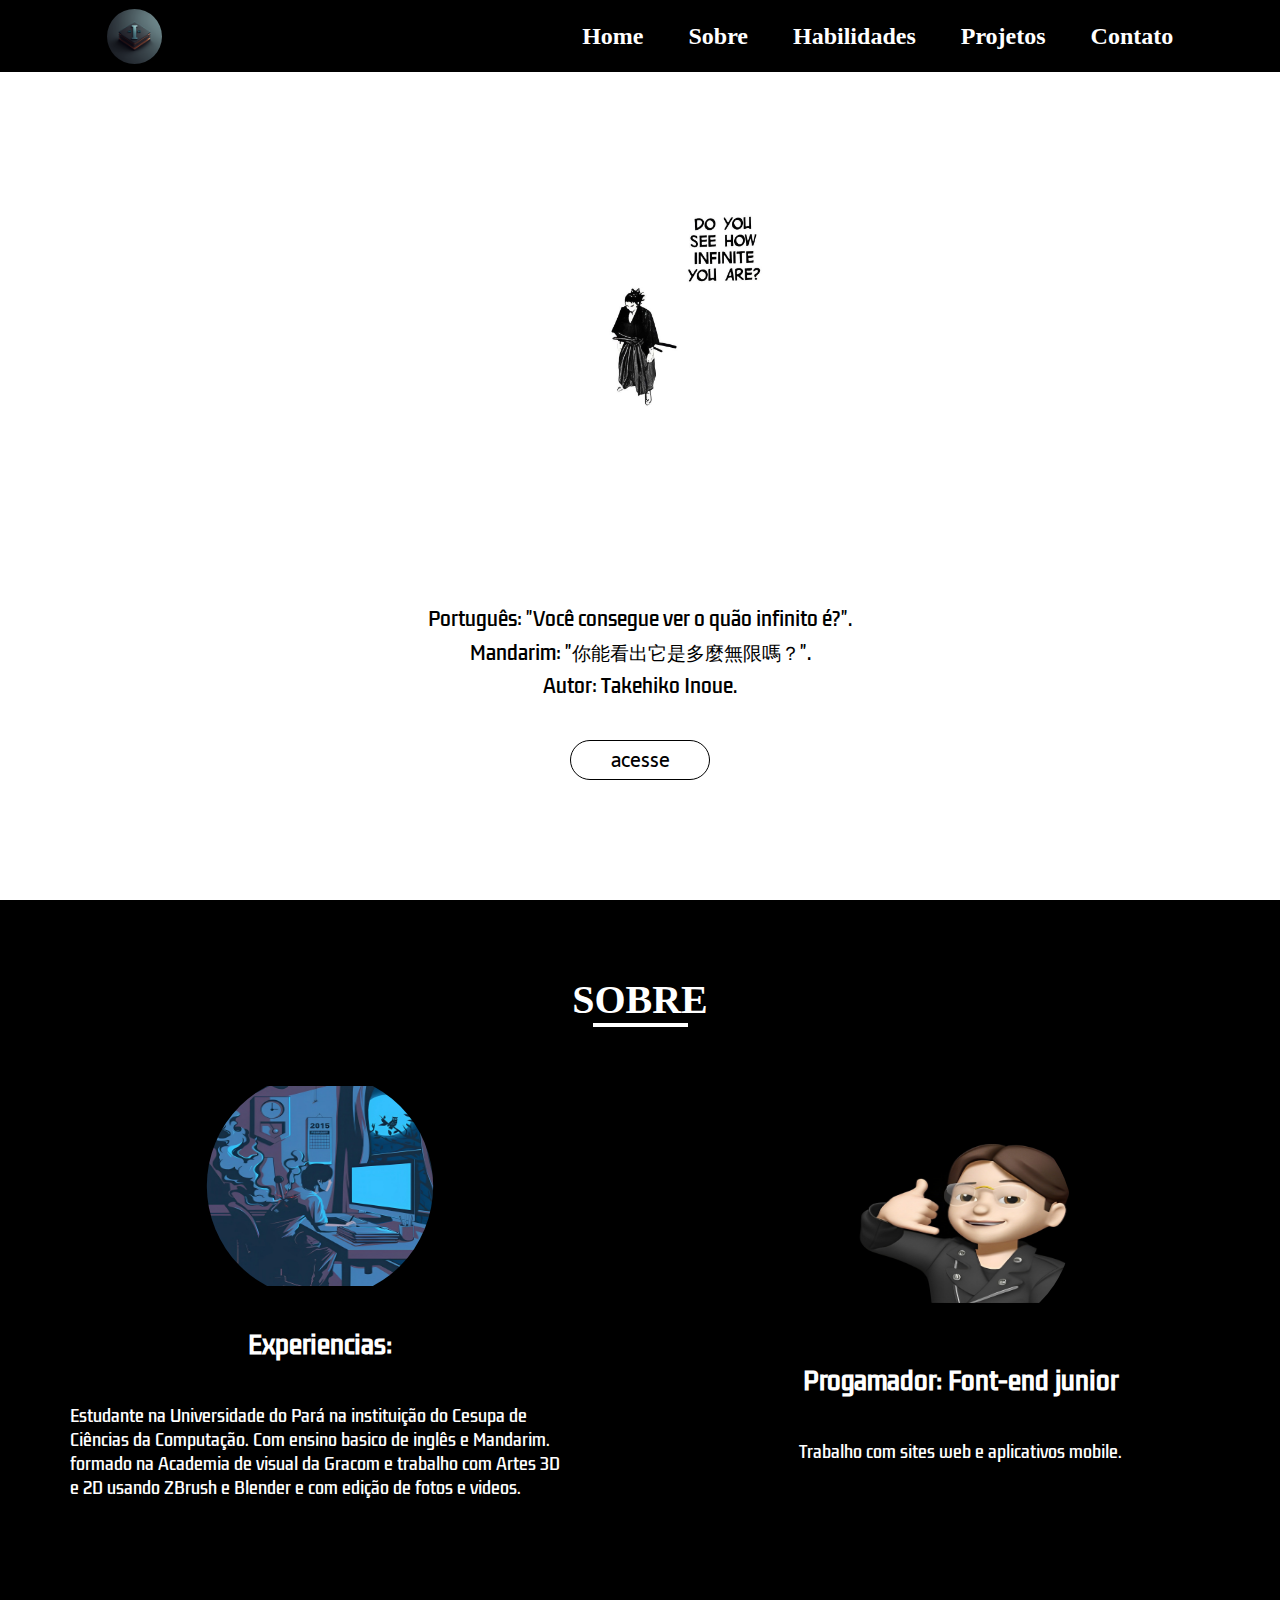
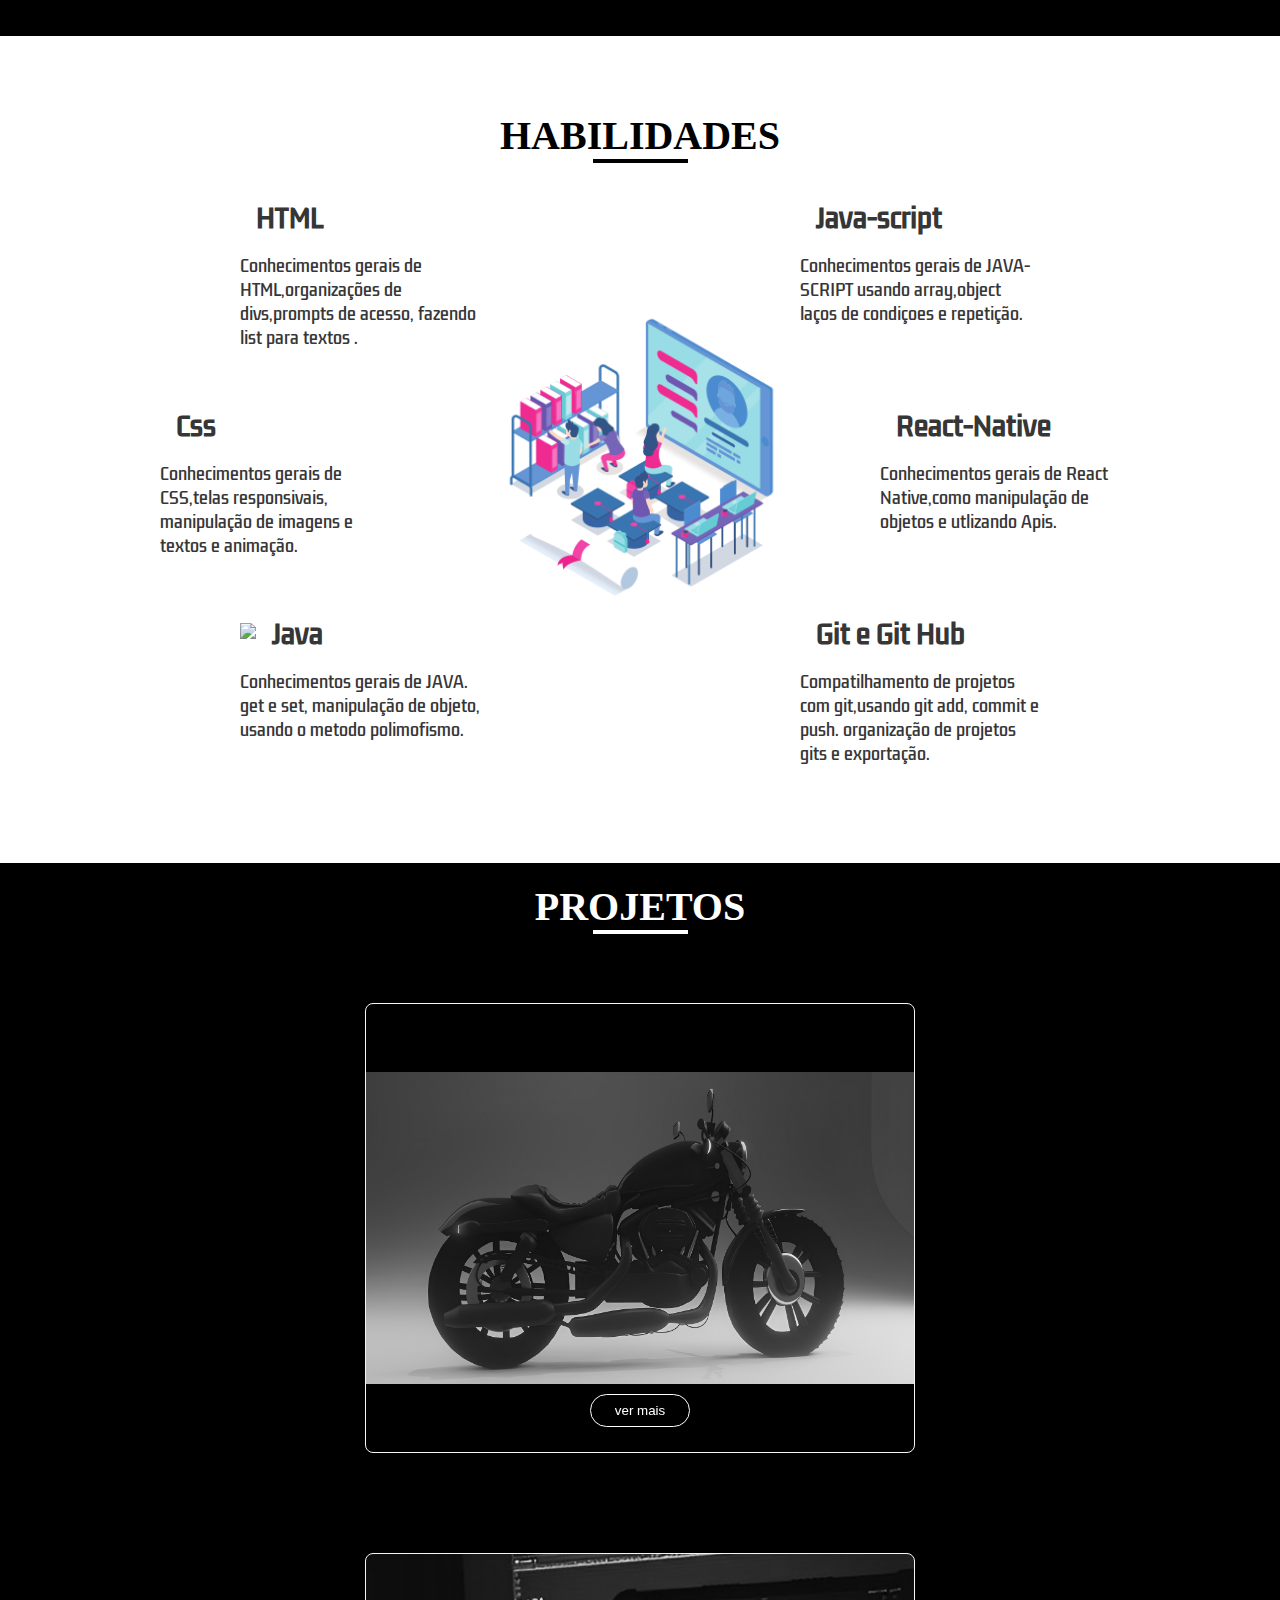
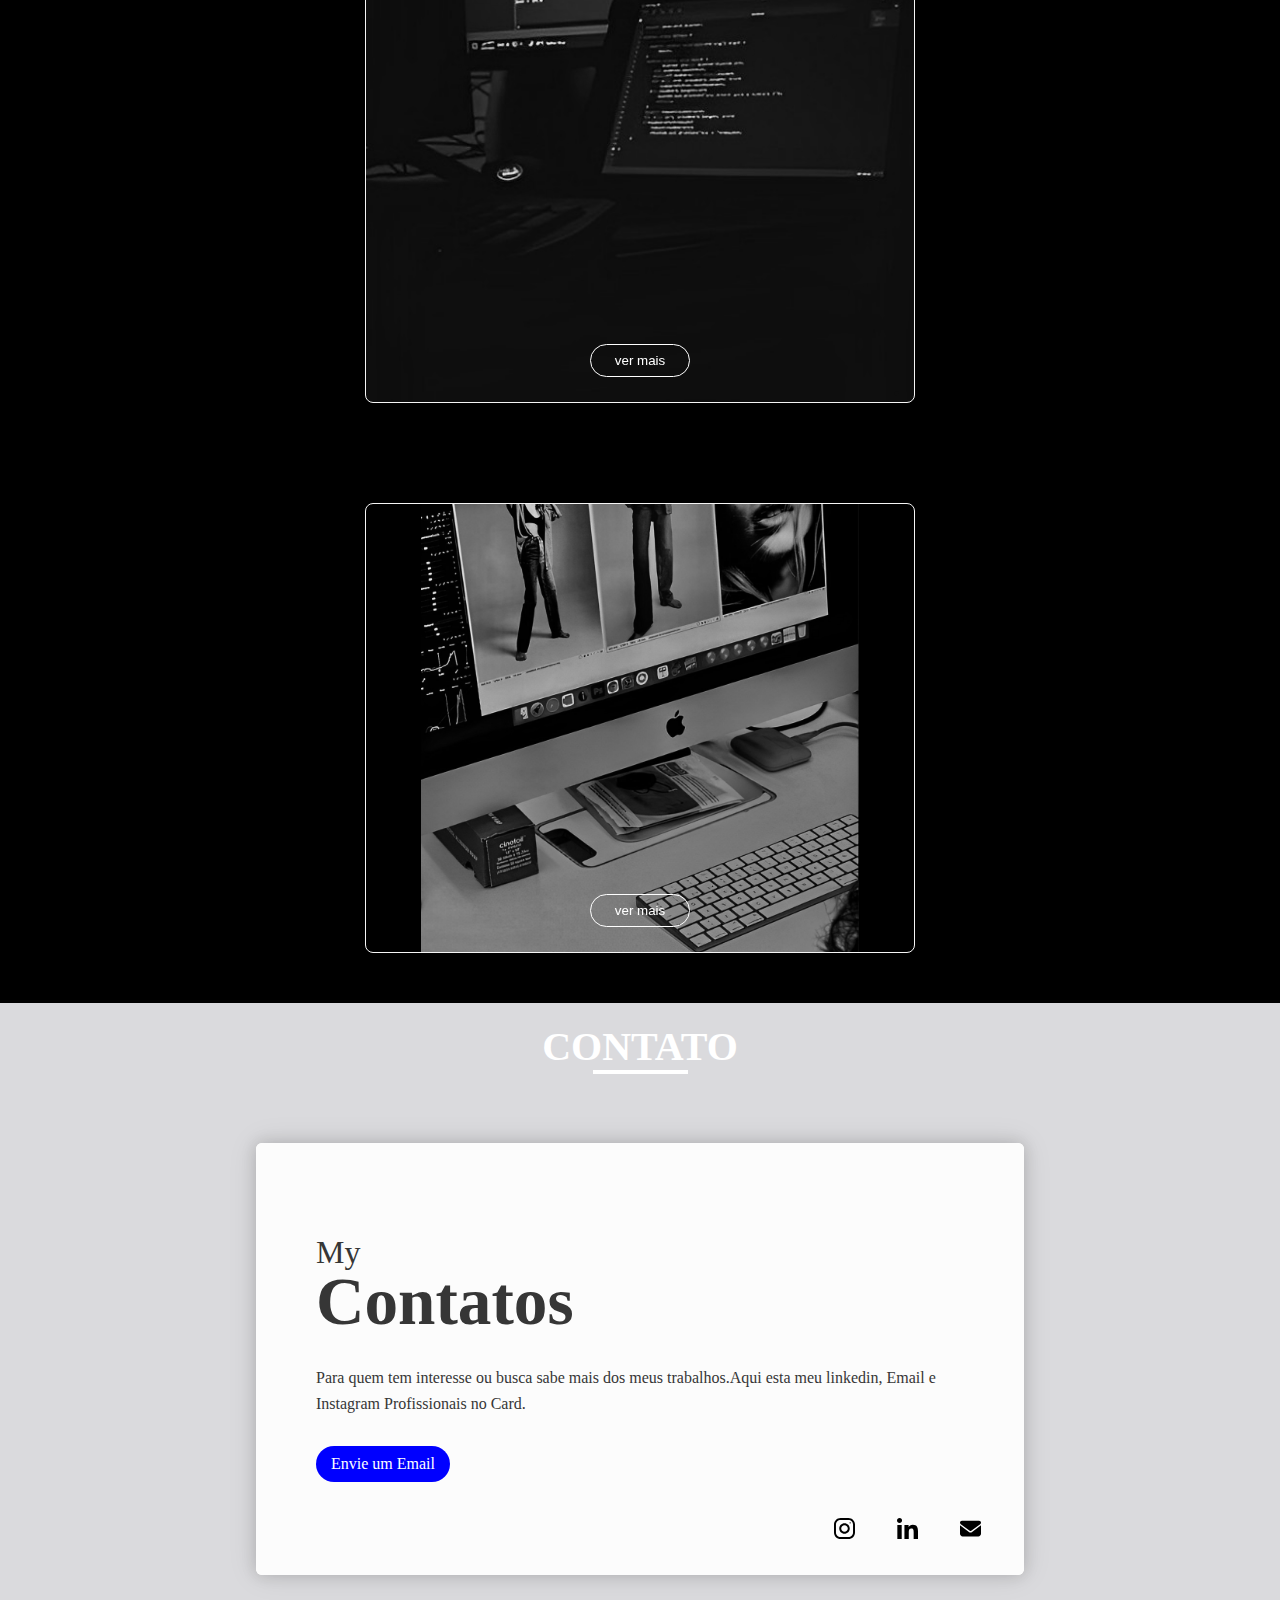
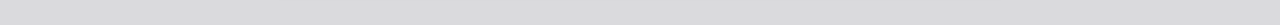
==== commit 1ee377f0: "add estilo" ====
--- a/index.html
+++ b/index.html
@@ -149,9 +149,9 @@
                     <div class="linha"></div>
           </div>
              <div class="projetos-container">
-                
-             <div class="projetos-card projetos-img1">
-              
+                 
+                 <div class="projetos-card projetos-img1">
+               
                 <button class="projetos-card-btn">
                       ver mais
                   </button>
--- a/css/style.css
+++ b/css/style.css
@@ -61,12 +61,12 @@
   color: black;
   cursor: pointer;
   font-weight: bold;
-  font-size: 22px;
-  padding: 4px;
+  font-size: 24px;
+  padding: 5px;
   border: none;
   border-radius: 200rem;
-  -webkit-transition: 0.5s all ease-in-out;
-  transition: 0.5s all ease-in-out;
+  -webkit-transition: 0.2 s all ease-in-out;
+  transition: 0.2 s all ease-in-out;
 }
 
 .home {
@@ -471,6 +471,19 @@
   background-position: center;
   -o-object-fit: cover;
      object-fit: cover;
+  -webkit-filter: grayscale(100%);
+          filter: grayscale(100%);
+  -webkit-transition: 0.2s all ease-out;
+  transition: 0.2s all ease-out;
+  object-fit: cover;
+}
+
+.projetos .projetos-container .projetos-img1:hover {
+  -webkit-filter: grayscale(0%);
+          filter: grayscale(0%);
+  background-size: 110%;
+  -webkit-transition: 1s ease-in-out;
+  transition: 1s ease-in-out;
 }
 
 .projetos .projetos-container .projetos-img2 {
@@ -490,8 +503,8 @@
   -webkit-filter: grayscale(0%);
           filter: grayscale(0%);
   background-size: 110%;
-  -webkit-transition: 1s ease;
-  transition: 1s ease;
+  -webkit-transition: 1s ease-in-out;
+  transition: 1s ease-in-out;
 }
 
 .projetos .projetos-container .projetos-img3 {
@@ -501,13 +514,26 @@
   background-position: center;
   -o-object-fit: cover;
      object-fit: cover;
+  -webkit-filter: grayscale(100%);
+          filter: grayscale(100%);
+  -webkit-transition: 0.2s all ease-out;
+  transition: 0.2s all ease-out;
+  object-fit: cover;
+}
+
+.projetos .projetos-container .projetos-img3:hover {
+  -webkit-filter: grayscale(0%);
+          filter: grayscale(0%);
+  background-size: 100%;
+  -webkit-transition: 1s ease;
+  transition: 1s ease;
 }
 
 .projetos .projetos-container .projetos-card {
   width: 550px;
   height: 450px;
   border: black 2px  solid;
-  background-color: gray;
+  background-color: transparent;
   margin: 50px 50px 50px 50px;
   display: -webkit-box;
   display: -ms-flexbox;
@@ -521,6 +547,7 @@
   border-radius: 8px;
   -webkit-transition: 0.5s;
   transition: 0.5s;
+  border: 1px solid whitesmoke;
 }
 
 .projetos .projetos-container .projetos-card:hover .projetos-card-btn {
@@ -537,7 +564,7 @@
   background-color: white;
   cursor: pointer;
   background: none;
-  border: black 1.5px solid;
+  border: white 1.5px solid;
   color: white;
   -webkit-transition: 0.5s;
   transition: 0.5s;
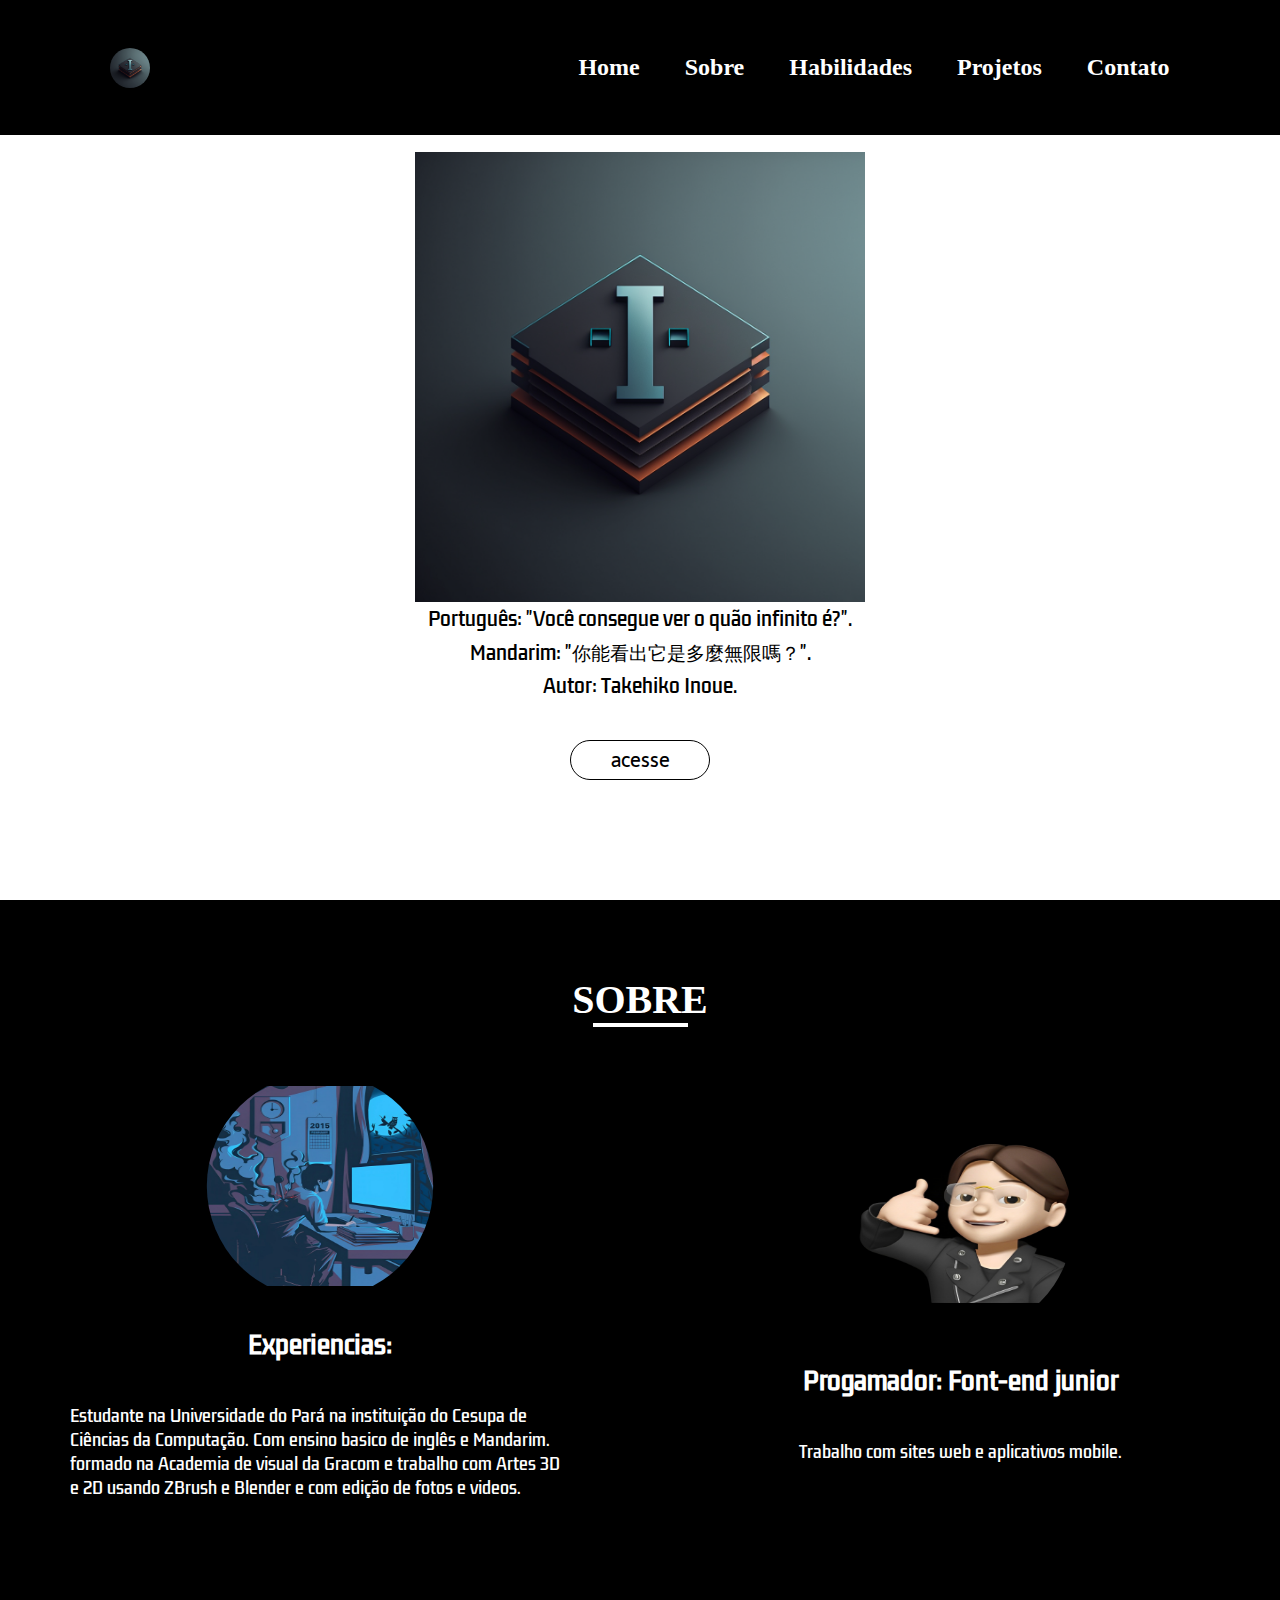
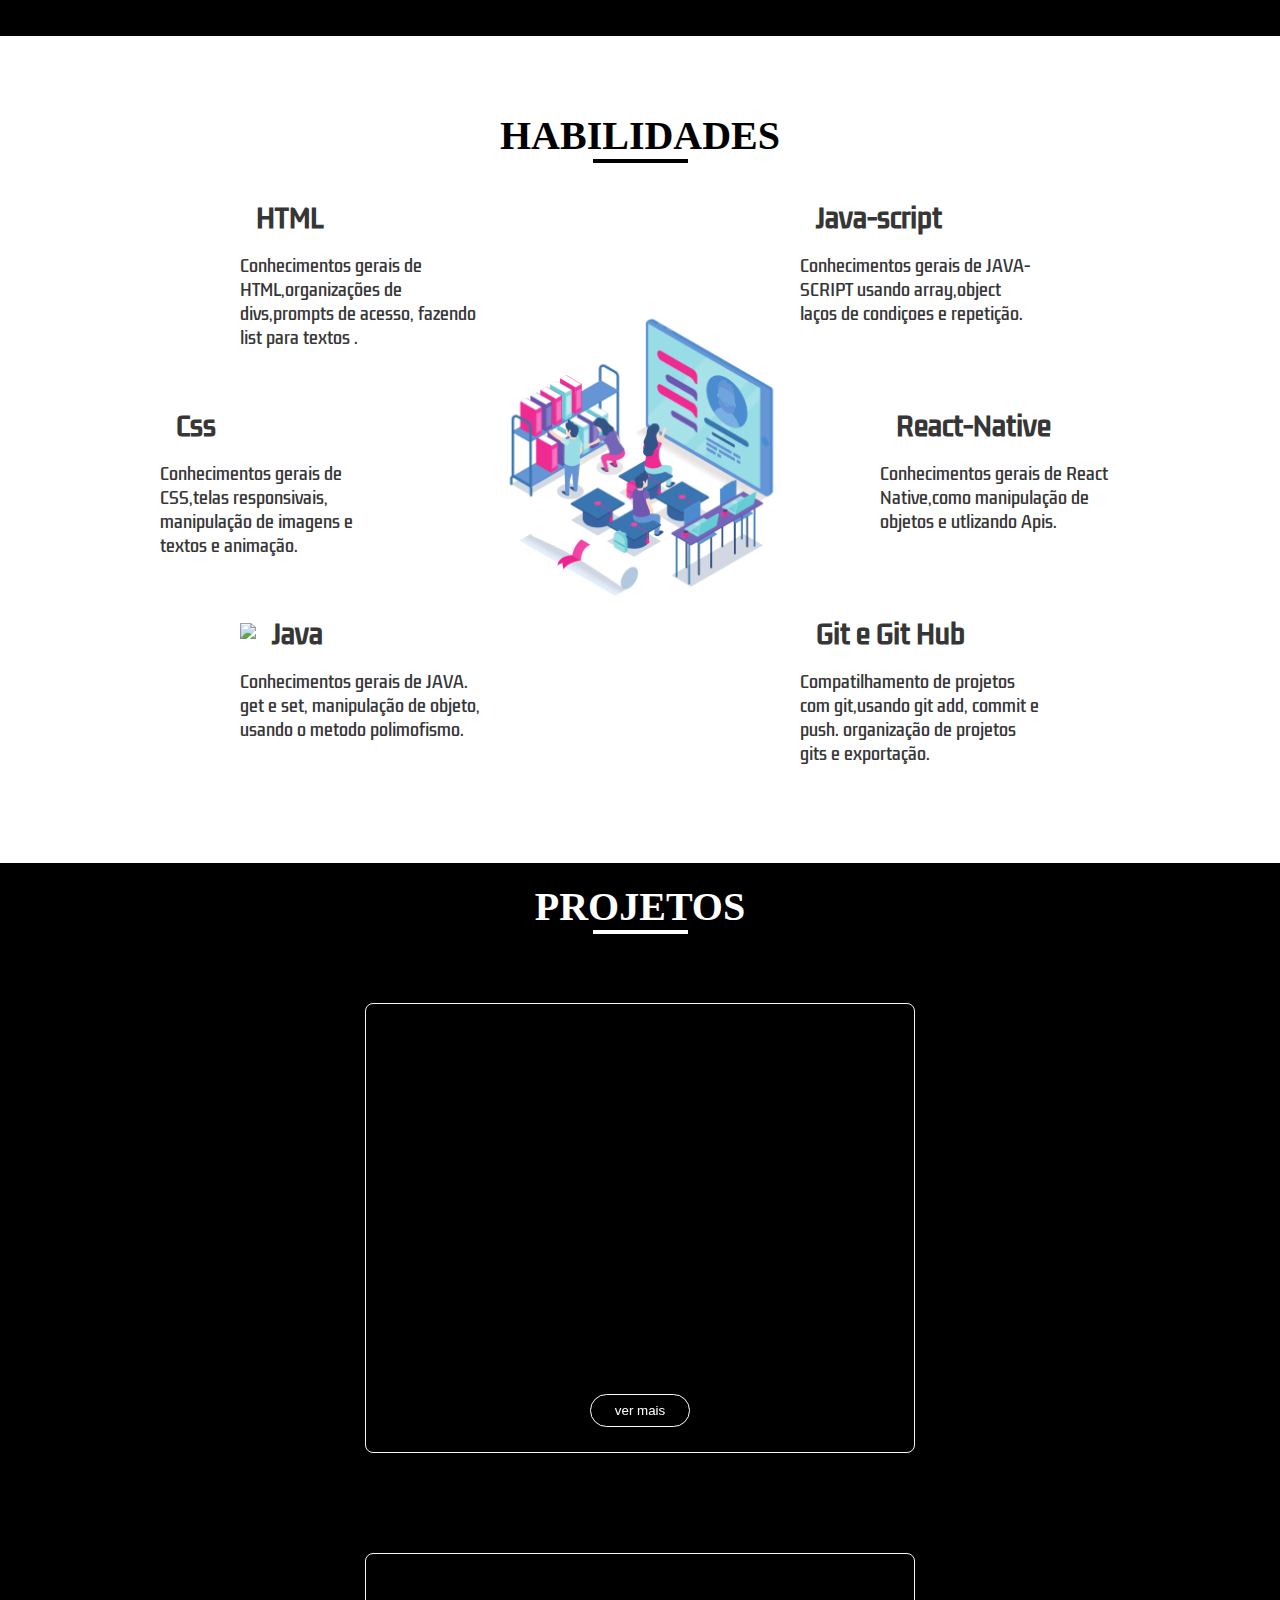
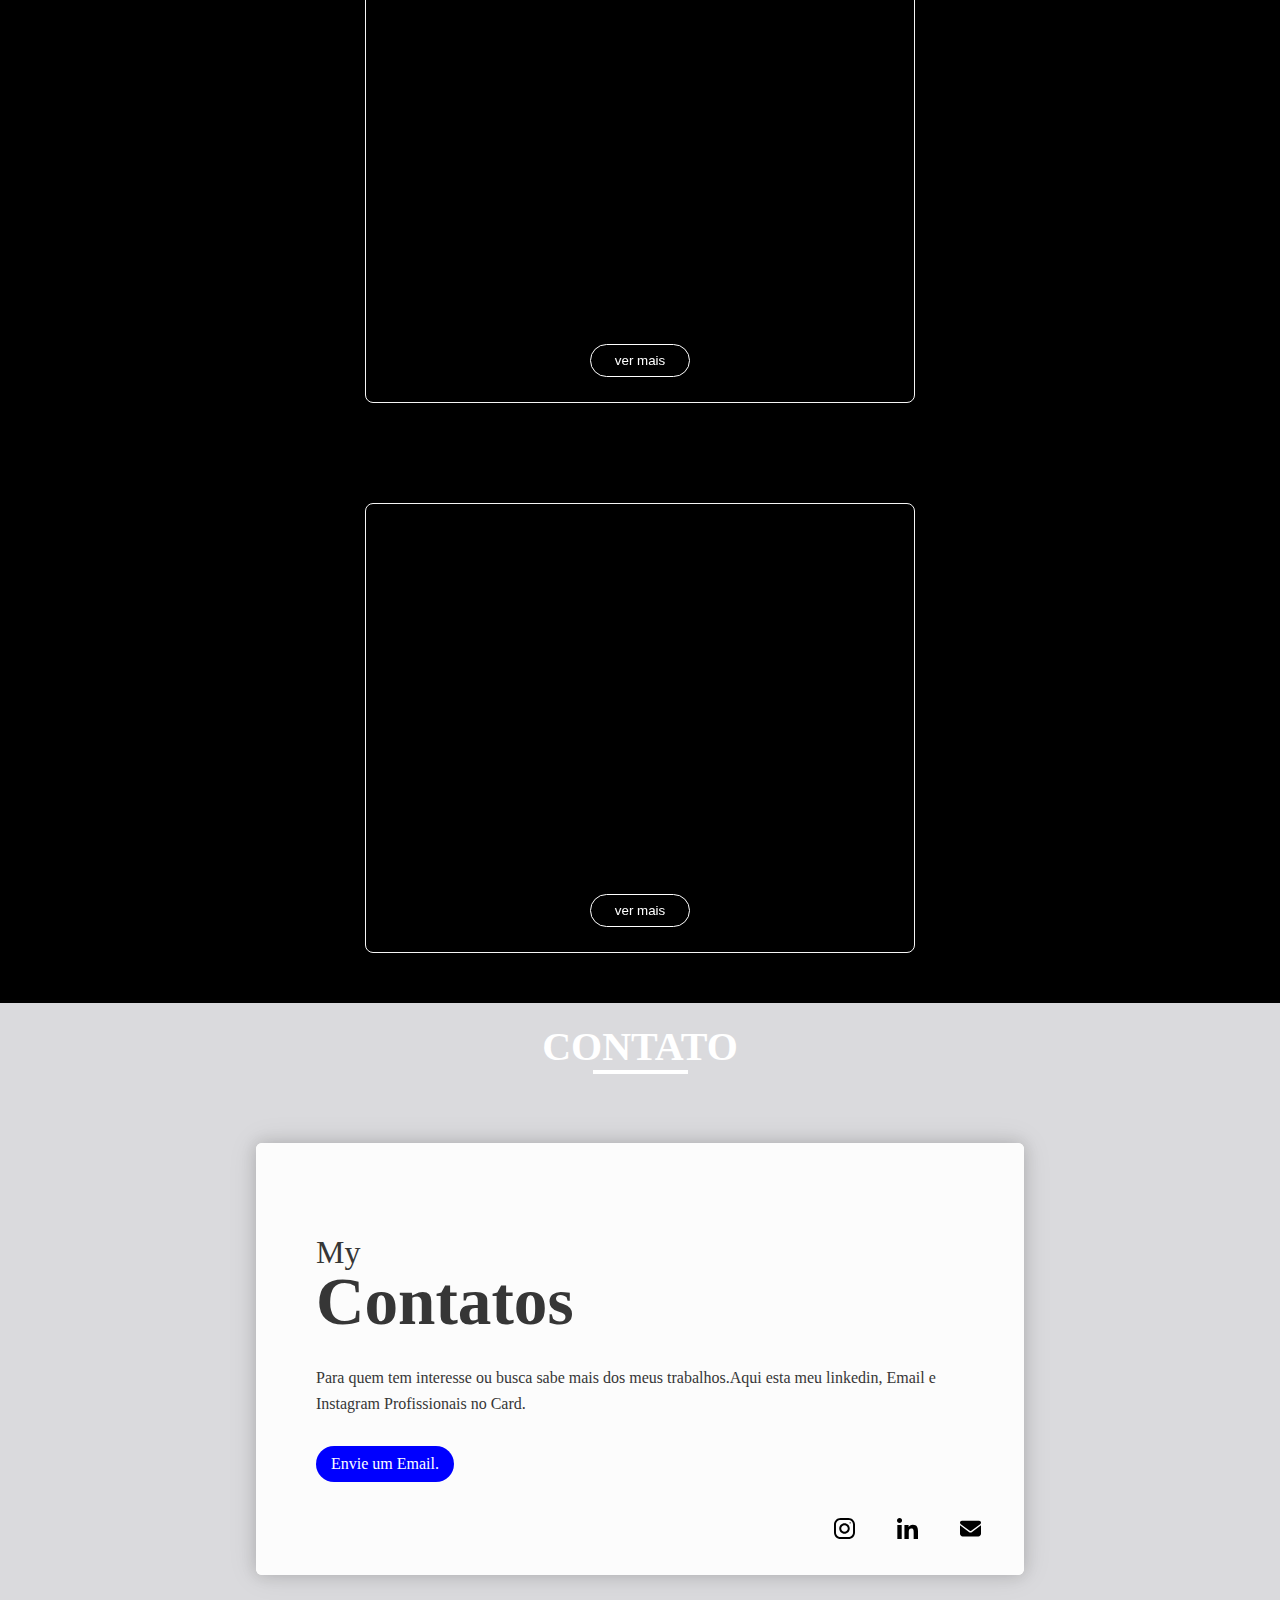
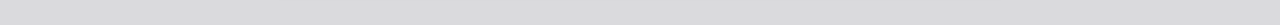
==== commit c008325a: "add readme,estilo2" ====
--- a/index.html
+++ b/index.html
@@ -23,7 +23,7 @@
     <header class="navegacao-principal">
         <div class="menu-fixo">
           <div class="navegacao-container">
-              <img  class="navegacao-container-foto" src="imgs/Logo Para MIM.png" >
+              <img  class="navegacao-container-foto" src="imgs/logo.png" >
                 <ul class="nave-intens nav" type="none" >
                     <a href="#home"><li>Home</li> </a>
                     <a href="#sobre"><li>Sobre</li></a>
@@ -38,7 +38,7 @@
     <main>
         <div class="home" id="home">
             <div class="home-container">
-                <img src="imgs/Logo_Definitiva nova.png" alt="Samurai">
+                <img src="imgs/Logo Para MIM.png" alt="Samurai">
                 <p>Português: "Você consegue ver o quão infinito é?".</p>
                 <p>Mandarim: "你能看出它是多麼無限嗎？".</p>
                 <p>Autor: Takehiko Inoue. </p>
@@ -52,6 +52,7 @@
             <div class="titulo">
                 <h2>Sobre</h2>
                 <div class="linha"></div>
+                <img src="./imgs/portfólio.mp4" alt="">
             </div>
             <div class="sobre-content">
                 <div class="sobre-card">
@@ -183,7 +184,7 @@
    
                    <p class="c-card__explanation">Para quem tem interesse ou busca sabe mais dos meus trabalhos.Aqui esta meu linkedin, Email e Instagram Profissionais no Card.</p>
    
-                   <a href="#" class="c-button">Envie um Email</a>
+                   <a href="#" class="c-button">Envie um Email.</a>
                </div>
          </article>
                <article class="c-card c-card--instagram js-card">
@@ -194,7 +195,7 @@
    
                   <p class="c-card__explanation">Instagram Profissional: israelpimaz12 </p>
    
-                  <a href="https://www.instagram.com/israelpimaz12/" class="c-button">Ir para meu Instagram</a>
+                  <a href="https://www.instagram.com/israelcdev41/" class="c-button">Ir para meu Instagram</a>
               </div>
             </article>
        <article class="c-card c-card--linkedin js-card">
@@ -205,7 +206,7 @@
               </h1>
    
               <p class="c-card__explanation">Linkedin: Israel Coimbra de Pina</p>
-              <link rel="stylesheet" href="linkedin.com/in/israel-coimbra-de-pina-65b258231"/>
+              <link rel="stylesheet"/>
              
    
               <a href="https://www.linkedin.com/in/israel-coimbra-de-pina-65b258231/" class="c-button">Ir para meu Linkedin</a>
@@ -214,7 +215,7 @@
          <article class="c-card c-card--twitter js-card">
            <div class="c-card-content">
             <h1 class="c-card__title">
-             Contado do meu  <span class="c-card__title-emphasis">Email</span>
+             Contado do meu  <span class="c-card__title-emphasis">Email.</span>
             </h1>
    
            <p class="c-card__explanation">Email Profissional para Contato:israelpina047@gmail.com</p>
--- a/css/style.css
+++ b/css/style.css
@@ -2,60 +2,41 @@
 .navegacao-principal .menu-fixo {
   position: fixed;
   width: 100%;
-  height: 10vh;
-  z-index: 2;
-}
-
+  height: 1000vh;
+  z-index: 1;
+}
 .navegacao-principal .menu-fixo .navegacao-container {
-  display: -webkit-box;
-  display: -ms-flexbox;
-  display: flex;
-  -ms-flex-pack: distribute;
-      justify-content: space-around;
-  -webkit-box-align: center;
-      -ms-flex-align: center;
-          align-items: center;
-  height: 8vh;
+  display: flex;
+  justify-content: space-around;
+  align-items: center;
+  height: 15vh;
   background: black;
   color: white;
   font-weight: bold;
   border: none;
-  -webkit-transition: 0.5 all ease-in-out;
   transition: 0.5 all ease-in-out;
   font-size: 18px;
   padding: 15px;
 }
-
 .navegacao-principal .menu-fixo .navegacao-container .navegacao-container-foto {
-  height: 55px;
+  height: 40px;
   border-radius: 40px;
   margin-right: 15vw;
   font-size: 20pt;
 }
-
 .navegacao-principal .menu-fixo .navegacao-container .navegacao-container-foto:hover {
-  -webkit-transform: scale(1.1);
-          transform: scale(1.1);
-  -webkit-transition: 0.5s;
+  transform: scale(1.1);
   transition: 0.5s;
   cursor: pointer;
 }
-
 .navegacao-principal .menu-fixo .navegacao-container .nave-intens {
-  display: -webkit-box;
-  display: -ms-flexbox;
-  display: flex;
-  -webkit-box-orient: horizontal;
-  -webkit-box-direction: normal;
-      -ms-flex-direction: row;
-          flex-direction: row;
-}
-
+  display: flex;
+  flex-direction: row;
+}
 .navegacao-principal .menu-fixo .navegacao-container .nave-intens li {
   margin-left: 45px;
   font-size: 18pt;
 }
-
 .navegacao-principal .menu-fixo .navegacao-container .nave-intens li:hover {
   background-color: white;
   color: black;
@@ -65,180 +46,111 @@
   padding: 5px;
   border: none;
   border-radius: 200rem;
-  -webkit-transition: 0.2 s all ease-in-out;
   transition: 0.2 s all ease-in-out;
 }
 
 .home {
   height: 100vh;
   width: 100%;
-  display: -webkit-box;
-  display: -ms-flexbox;
-  display: flex;
-  -webkit-box-pack: end;
-      -ms-flex-pack: end;
-          justify-content: flex-end;
-  -webkit-box-align: center;
-      -ms-flex-align: center;
-          align-items: center;
-  -webkit-box-orient: vertical;
-  -webkit-box-direction: normal;
-      -ms-flex-direction: column;
-          flex-direction: column;
+  display: flex;
+  justify-content: flex-end;
+  align-items: center;
+  flex-direction: column;
   background-repeat: no-repeat;
   background-position: center;
   background-color: white;
 }
-
 .home-container {
   height: 5vh;
   width: 100%;
-  display: -webkit-box;
-  display: -ms-flexbox;
-  display: flex;
-  -webkit-box-align: center;
-      -ms-flex-align: center;
-          align-items: center;
-  -webkit-box-pack: center;
-      -ms-flex-pack: center;
-          justify-content: center;
-  -webkit-box-orient: vertical;
-  -webkit-box-direction: normal;
-      -ms-flex-direction: column;
-          flex-direction: column;
+  display: flex;
+  align-items: center;
+  justify-content: center;
+  flex-direction: column;
   margin-bottom: 15rem;
 }
-
 .home-container p {
-  font-family: 'Kdam Thmor Pro', sans-serif;
+  font-family: "Kdam Thmor Pro", sans-serif;
   margin-top: 1.5rem;
   font-size: 1.2rem;
   margin: 0.2vh;
 }
-
 .home img {
   height: 50vh;
 }
-
 .home-btn {
   height: 10vh;
   width: 100%;
-  display: -webkit-box;
-  display: -ms-flexbox;
-  display: flex;
-  -webkit-box-orient: vertical;
-  -webkit-box-direction: normal;
-      -ms-flex-direction: column;
-          flex-direction: column;
-  -webkit-box-align: center;
-      -ms-flex-align: center;
-          align-items: center;
-  -webkit-box-pack: end;
-      -ms-flex-pack: end;
-          justify-content: flex-end;
+  display: flex;
+  flex-direction: column;
+  align-items: center;
+  justify-content: flex-end;
   margin-bottom: 7.5rem;
 }
-
 .home-btn .btn {
   background: transparent;
   height: 40px;
   width: 140px;
   line-height: 1;
   border: 1px solid black;
-  -webkit-box-shadow: #0d1c4a;
-          box-shadow: #0d1c4a;
-  font-family: 'Sarala', sans-serif;
+  box-shadow: #0d1c4a;
+  font-family: "Sarala", sans-serif;
   font-size: 20px;
   font-weight: 700px;
   color: black;
   border-radius: 200rem;
 }
-
 .home-btn .btn:hover {
-  -webkit-transform: scale(1.1);
-          transform: scale(1.1);
+  transform: scale(1.1);
   background: black;
   color: white;
   font-weight: bold;
-  -webkit-transition: 0.5s all ease-in-out;
   transition: 0.5s all ease-in-out;
   cursor: pointer;
 }
-
 .home-btn .fa-angle-down {
   font-size: 60pt;
-  -webkit-animation: flutuando 1s ease-in-out infinite;
-          animation: flutuando 1s ease-in-out infinite;
+  animation: flutuando 1s ease-in-out infinite;
 }
 
 .sobre {
   width: 100%;
   background: black;
-  display: -webkit-box;
-  display: -ms-flexbox;
-  display: flex;
-  -webkit-box-orient: vertical;
-  -webkit-box-direction: normal;
-      -ms-flex-direction: column;
-          flex-direction: column;
-  -webkit-box-align: center;
-      -ms-flex-align: center;
-          align-items: center;
-  -webkit-box-pack: center;
-      -ms-flex-pack: center;
-          justify-content: center;
+  display: flex;
+  flex-direction: column;
+  align-items: center;
+  justify-content: center;
   padding: 3.5rem 0;
 }
-
 .sobre .sobre-content {
   width: 100%;
-  display: -webkit-box;
-  display: -ms-flexbox;
-  display: flex;
-  -ms-flex-wrap: wrap;
-      flex-wrap: wrap;
+  display: flex;
+  flex-wrap: wrap;
   color: white;
-  -ms-flex-pack: distribute;
-      justify-content: space-around;
-  -webkit-box-orient: horizontal;
-  -webkit-box-direction: normal;
-      -ms-flex-direction: row;
-          flex-direction: row;
-}
-
+  justify-content: space-around;
+  flex-direction: row;
+}
 .sobre .sobre-content .sobre-card {
-  display: -webkit-box;
-  display: -ms-flexbox;
-  display: flex;
-  -webkit-box-orient: vertical;
-  -webkit-box-direction: normal;
-      -ms-flex-direction: column;
-          flex-direction: column;
-  -webkit-box-align: center;
-      -ms-flex-align: center;
-          align-items: center;
-  -webkit-box-pack: center;
-      -ms-flex-pack: center;
-          justify-content: center;
+  display: flex;
+  flex-direction: column;
+  align-items: center;
+  justify-content: center;
   width: 500px;
   margin: 2.5rem 2.5rem 0 2.5rem;
 }
-
 .sobre .sobre-content .sobre-card img {
   height: 200px;
   width: 50%;
   -webkit-clip-path: circle(50% at 50% 50%);
           clip-path: circle(50% at 50% 50%);
 }
-
 .sobre .sobre-content .sobre-card p {
   margin: 2.5rem 0 5rem 0;
-  font-family: 'Kdam Thmor Pro', sans-serif;
+  font-family: "Kdam Thmor Pro", sans-serif;
   margin-top: 2.5rem;
 }
-
 .sobre .sobre-content .sobre-card h2 {
-  font-family: 'Kdam Thmor Pro', sans-serif;
+  font-family: "Kdam Thmor Pro", sans-serif;
   margin-top: 2.5rem;
 }
 
@@ -246,109 +158,65 @@
   background: white;
   padding: 3.5rem 0;
 }
-
 .habilidades-sessao .conhecimentos {
   margin-top: 1vh;
   height: 100%;
-  display: -ms-grid;
   display: grid;
-  -ms-grid-columns: (1fr)[16];
-      grid-template-columns: repeat(16, 1fr);
-  -ms-grid-rows: (6rem)[6];
-      grid-template-rows: repeat(6, 6rem);
+  grid-template-columns: repeat(16, 1fr);
+  grid-template-rows: repeat(6, 6rem);
   row-gap: 0.5rem;
 }
-
 .habilidades-sessao .conhecimentos .conhecimento .conhecimento-header {
-  display: -webkit-box;
-  display: -ms-flexbox;
-  display: flex;
-  -webkit-box-align: center;
-      -ms-flex-align: center;
-          align-items: center;
+  display: flex;
+  align-items: center;
   color: #363636;
 }
-
 .habilidades-sessao .conhecimentos .conhecimento .conhecimento-header i {
   font-size: 2.5rem;
 }
-
 .habilidades-sessao .conhecimentos .conhecimento .conhecimento-header h3 {
   font-family: var(--font-secundary);
   font-size: 2rem;
   padding-left: 1rem;
-  font-family: 'Kdam Thmor Pro', sans-serif;
+  font-family: "Kdam Thmor Pro", sans-serif;
   margin-top: 0.5rem;
   color: #363636;
 }
-
 .habilidades-sessao .conhecimentos .conhecimento .conhecimento-text {
   margin-top: 1rem;
   color: #363636;
-  font-family: 'Kdam Thmor Pro', sans-serif;
-}
-
+  font-family: "Kdam Thmor Pro", sans-serif;
+}
 .habilidades-sessao .conhecimentos .conhecimento:nth-child(1) {
-  -ms-grid-column: 4;
-  -ms-grid-column-span: 3;
   grid-column: 4/7;
-  -ms-grid-row: 1;
-  -ms-grid-row-span: 2;
   grid-row: 1/3;
 }
-
 .habilidades-sessao .conhecimentos .conhecimento:nth-child(2) {
-  -ms-grid-column: 3;
-  -ms-grid-column-span: 3;
   grid-column: 3/6;
-  -ms-grid-row: 3;
-  -ms-grid-row-span: 2;
   grid-row: 3/5;
 }
-
 .habilidades-sessao .conhecimentos .conhecimento:nth-child(3) {
-  -ms-grid-column: 4;
-  -ms-grid-column-span: 3;
   grid-column: 4/7;
   grid-row: 5/-1;
 }
-
 .habilidades-sessao .conhecimentos .conhecimento:nth-child(4) {
-  -ms-grid-column: 11;
-  -ms-grid-column-span: 3;
   grid-column: 11/14;
-  -ms-grid-row: 1;
-  -ms-grid-row-span: 2;
   grid-row: 1/3;
 }
-
 .habilidades-sessao .conhecimentos .conhecimento:nth-child(5) {
-  -ms-grid-column: 12;
-  -ms-grid-column-span: 3;
   grid-column: 12/15;
-  -ms-grid-row: 3;
-  -ms-grid-row-span: 2;
   grid-row: 3/5;
 }
-
 .habilidades-sessao .conhecimentos .conhecimento:nth-child(6) {
-  -ms-grid-column: 11;
-  -ms-grid-column-span: 3;
   grid-column: 11/14;
   grid-row: 5/-1;
 }
-
 .habilidades-sessao .conhecimentos .conhecimentos-img {
-  -ms-grid-column: 7;
-  -ms-grid-column-span: 4;
   grid-column: 7/11;
-  -ms-grid-row: 2;
-  -ms-grid-row-span: 4;
   grid-row: 2/6;
   width: 80%;
   height: 80%;
 }
-
 .habilidades-sessao .conhecimentos .conhecimentos-img img {
   -o-object-fit: cover;
      object-fit: cover;
@@ -363,7 +231,6 @@
     font-size: 2rem;
   }
 }
-
 @media (max-width: 1067px) {
   .habilidades-sessao .conhecimentos .conhecimento .conhecimento-header h3 {
     font-size: 1.3rem;
@@ -372,46 +239,26 @@
     font-size: 1.8rem;
   }
   .habilidades-sessao .conhecimentos .conhecimento:nth-child(1) {
-    -ms-grid-column: 3;
-    -ms-grid-column-span: 4;
     grid-column: 3/7;
-    -ms-grid-row: 1;
-    -ms-grid-row-span: 2;
     grid-row: 1/3;
   }
   .habilidades-sessao .conhecimentos .conhecimento:nth-child(2) {
-    -ms-grid-column: 2;
-    -ms-grid-column-span: 4;
     grid-column: 2/6;
-    -ms-grid-row: 3;
-    -ms-grid-row-span: 2;
     grid-row: 3/5;
   }
   .habilidades-sessao .conhecimentos .conhecimento:nth-child(3) {
-    -ms-grid-column: 3;
-    -ms-grid-column-span: 4;
     grid-column: 3/7;
     grid-row: 5/-1;
   }
   .habilidades-sessao .conhecimentos .conhecimento:nth-child(4) {
-    -ms-grid-column: 11;
-    -ms-grid-column-span: 4;
     grid-column: 11/15;
-    -ms-grid-row: 1;
-    -ms-grid-row-span: 2;
     grid-row: 1/3;
   }
   .habilidades-sessao .conhecimentos .conhecimento:nth-child(5) {
-    -ms-grid-column: 12;
-    -ms-grid-column-span: 4;
     grid-column: 12/16;
-    -ms-grid-row: 3;
-    -ms-grid-row-span: 2;
     grid-row: 3/5;
   }
   .habilidades-sessao .conhecimentos .conhecimento:nth-child(6) {
-    -ms-grid-column: 11;
-    -ms-grid-column-span: 4;
     grid-column: 11/15;
     grid-row: 5/-1;
   }
@@ -420,7 +267,6 @@
     width: 60%;
   }
 }
-
 @media (max-width: 850px) {
   .habilidades-sessao .conhecimentos .conhecimento .conhecimento-text p {
     font-size: 0.9rem;
@@ -430,40 +276,21 @@
     width: 50%;
   }
 }
-
 .projetos {
   width: 100%;
-  display: -webkit-box;
-  display: -ms-flexbox;
-  display: flex;
-  -webkit-box-pack: center;
-      -ms-flex-pack: center;
-          justify-content: center;
-  -webkit-box-align: center;
-      -ms-flex-align: center;
-          align-items: center;
+  display: flex;
+  justify-content: center;
+  align-items: center;
   background: black;
-  -webkit-box-orient: vertical;
-  -webkit-box-direction: normal;
-      -ms-flex-direction: column;
-          flex-direction: column;
-}
-
+  flex-direction: column;
+}
 .projetos .projetos-container {
-  display: -webkit-box;
-  display: -ms-flexbox;
-  display: flex;
-  -webkit-box-orient: horizontal;
-  -webkit-box-direction: normal;
-      -ms-flex-direction: row;
-          flex-direction: row;
-  -ms-flex-wrap: wrap;
-      flex-wrap: wrap;
-  -ms-flex-pack: distribute;
-      justify-content: space-around;
+  display: flex;
+  flex-direction: row;
+  flex-wrap: wrap;
+  justify-content: space-around;
   width: 80%;
 }
-
 .projetos .projetos-container .projetos-img1 {
   background-image: url(../../imgs/Blender.png);
   background-repeat: no-repeat;
@@ -471,42 +298,30 @@
   background-position: center;
   -o-object-fit: cover;
      object-fit: cover;
-  -webkit-filter: grayscale(100%);
-          filter: grayscale(100%);
-  -webkit-transition: 0.2s all ease-out;
+  filter: grayscale(100%);
   transition: 0.2s all ease-out;
   object-fit: cover;
 }
-
 .projetos .projetos-container .projetos-img1:hover {
-  -webkit-filter: grayscale(0%);
-          filter: grayscale(0%);
+  filter: grayscale(0%);
   background-size: 110%;
-  -webkit-transition: 1s ease-in-out;
   transition: 1s ease-in-out;
 }
-
 .projetos .projetos-container .projetos-img2 {
   background-image: url(../../imgs/Progamador.jpg);
   background-repeat: no-repeat;
   background-size: 100%;
   background-position: center;
-  -webkit-filter: grayscale(100%);
-          filter: grayscale(100%);
-  -webkit-transition: 0.5s all ease-out;
+  filter: grayscale(100%);
   transition: 0.5s all ease-out;
   -o-object-fit: cover;
      object-fit: cover;
 }
-
 .projetos .projetos-container .projetos-img2:hover {
-  -webkit-filter: grayscale(0%);
-          filter: grayscale(0%);
+  filter: grayscale(0%);
   background-size: 110%;
-  -webkit-transition: 1s ease-in-out;
   transition: 1s ease-in-out;
 }
-
 .projetos .projetos-container .projetos-img3 {
   background-image: url(../../imgs/Desgin.jpg);
   background-repeat: no-repeat;
@@ -514,49 +329,32 @@
   background-position: center;
   -o-object-fit: cover;
      object-fit: cover;
-  -webkit-filter: grayscale(100%);
-          filter: grayscale(100%);
-  -webkit-transition: 0.2s all ease-out;
+  filter: grayscale(100%);
   transition: 0.2s all ease-out;
   object-fit: cover;
 }
-
 .projetos .projetos-container .projetos-img3:hover {
-  -webkit-filter: grayscale(0%);
-          filter: grayscale(0%);
+  filter: grayscale(0%);
   background-size: 100%;
-  -webkit-transition: 1s ease;
   transition: 1s ease;
 }
-
 .projetos .projetos-container .projetos-card {
   width: 550px;
   height: 450px;
-  border: black 2px  solid;
+  border: black 2px solid;
   background-color: transparent;
   margin: 50px 50px 50px 50px;
-  display: -webkit-box;
-  display: -ms-flexbox;
-  display: flex;
-  -webkit-box-align: end;
-      -ms-flex-align: end;
-          align-items: flex-end;
-  -webkit-box-pack: center;
-      -ms-flex-pack: center;
-          justify-content: center;
+  display: flex;
+  align-items: flex-end;
+  justify-content: center;
   border-radius: 8px;
-  -webkit-transition: 0.5s;
   transition: 0.5s;
   border: 1px solid whitesmoke;
 }
-
 .projetos .projetos-container .projetos-card:hover .projetos-card-btn {
-  -webkit-transform: scale(1.1);
-          transform: scale(1.1);
-  -webkit-transition: 0.5s all ease-in-out;
+  transform: scale(1.1);
   transition: 0.5s all ease-in-out;
 }
-
 .projetos .projetos-container .projetos-card .projetos-card-btn {
   width: 100px;
   padding: 8px;
@@ -566,11 +364,9 @@
   background: none;
   border: white 1.5px solid;
   color: white;
-  -webkit-transition: 0.5s;
   transition: 0.5s;
   border-radius: 200rem;
 }
-
 .projetos .projetos-container .projetos-card .projetos-card-btn:hover {
   background-color: black;
   color: white;
@@ -579,18 +375,10 @@
 .contato {
   background: #dadadd;
   width: 100%;
-  display: -webkit-box;
-  display: -ms-flexbox;
-  display: flex;
-  -webkit-box-pack: center;
-      -ms-flex-pack: center;
-          justify-content: center;
-  -webkit-box-orient: vertical;
-  -webkit-box-direction: normal;
-      -ms-flex-direction: column;
-          flex-direction: column;
-}
-
+  display: flex;
+  justify-content: center;
+  flex-direction: column;
+}
 .contato .l-main {
   background: #fff;
   border-radius: 6px;
@@ -598,14 +386,10 @@
   width: 768px;
   padding: 60px;
   position: relative;
-  display: -webkit-box;
-  display: -ms-flexbox;
   display: flex;
   margin: 50px auto 50px auto;
-  -webkit-box-shadow: 0 0 15px rgba(0, 0, 0, 0.15), 0 0 30px rgba(0, 0, 0, 0.1);
-          box-shadow: 0 0 15px rgba(0, 0, 0, 0.15), 0 0 30px rgba(0, 0, 0, 0.1);
-}
-
+  box-shadow: 0 0 15px rgba(0, 0, 0, 0.15), 0 0 30px rgba(0, 0, 0, 0.1);
+}
 .contato .l-main h2 {
   color: black;
 }
@@ -616,7 +400,6 @@
     height: 372px;
   }
 }
-
 @media (max-width: 800px) {
   .contato .l-main {
     width: 658px;
@@ -629,7 +412,6 @@
     font-size: 1.1rem;
   }
 }
-
 @media (max-width: 700px) {
   .contato .l-main {
     width: 430px;
@@ -645,7 +427,6 @@
     font-size: 1.1rem;
   }
 }
-
 .c-button {
   background: blue;
   border-radius: 30px;
@@ -655,136 +436,98 @@
   padding: 9px 15px;
   text-align: center;
   text-decoration: none;
-  -webkit-transition: all 90ms ease-in;
   transition: all 90ms ease-in;
 }
-
 .c-button:hover {
   background-color: #00ffff;
-  -webkit-transition: all 90ms ease-out;
   transition: all 90ms ease-out;
 }
-
 .c-button:active {
-  -webkit-transform: translateY(1.5px);
-          transform: translateY(1.5px);
+  transform: translateY(1.5px);
 }
 
 .c-card {
   border-radius: 6px;
   color: #fff;
-  display: -webkit-box;
-  display: -ms-flexbox;
-  display: flex;
-  -webkit-box-orient: vertical;
-  -webkit-box-direction: normal;
-      -ms-flex-direction: column;
-          flex-direction: column;
-  -webkit-box-flex: 0.6;
-      -ms-flex: 0.6;
-          flex: 0.6;
+  display: flex;
+  flex-direction: column;
+  flex: 0.6;
   height: 100%;
   width: 100%;
-  -webkit-box-pack: center;
-      -ms-flex-pack: center;
-          justify-content: center;
+  justify-content: center;
   position: absolute;
   left: 0;
   top: 0;
   padding: 30px 60px;
-  -webkit-transition: all 385ms ease-in;
   transition: all 385ms ease-in;
 }
-
 .c-card.is-active {
   -webkit-clip-path: circle(100%);
           clip-path: circle(100%);
-  -webkit-transition-delay: 0s;
-          transition-delay: 0s;
+  transition-delay: 0s;
   z-index: z-index(default);
 }
-
 .c-card:not(.is-active) {
-  -webkit-transition-delay: 205ms;
-          transition-delay: 205ms;
-}
-
+  transition-delay: 205ms;
+}
 .c-card--index {
   background-color: #fcfcfc;
   color: #363636;
 }
-
 .c-card--instagram {
   background: #e4405f;
   -webkit-clip-path: circle(0% at 600px 90%);
           clip-path: circle(0% at 600px 90%);
 }
-
 .c-card--instagram .c-button {
   background: #4f5bd5;
 }
-
 .c-card--instagram .c-button:hover {
   background-color: #646eda;
 }
-
 .c-card--linkedin {
   background: #0077b5;
   -webkit-clip-path: circle(0% at 660px 90%);
           clip-path: circle(0% at 660px 90%);
 }
-
 .c-card--linkedin .c-button {
   background-color: #fcfcfc;
   color: black;
 }
-
 .c-card--linkedin .c-button:hover {
   background-color: #d6d6d6;
 }
-
 .c-card--twitter {
   background: #FF0000;
   -webkit-clip-path: circle(0% at 725px 90%);
           clip-path: circle(0% at 725px 90%);
 }
-
 .c-card--twitter .c-button {
   background-color: #fcfcfc;
   color: black;
 }
-
 .c-card--twitter .c-button:hover {
   background-color: #e3e3e3;
 }
-
 .c-card__title {
   font-weight: normal;
   line-height: 1;
 }
-
 .c-card__title-emphasis {
   display: inline-block;
-  -webkit-box-flex: 1;
-      -ms-flex: 1;
-          flex: 1;
+  flex: 1;
   font-size: 210%;
   font-weight: bold;
   width: 100%;
 }
-
 .c-card__explanation {
   line-height: 1.6;
   margin: 30px 0;
 }
 
 .c-menu {
-  -webkit-box-align: end;
-      -ms-flex-align: end;
-          align-items: flex-end;
+  align-items: flex-end;
   bottom: 0;
-  display: -webkit-box;
-  display: -ms-flexbox;
   display: flex;
   height: 100%;
   list-style-type: none;
@@ -793,18 +536,15 @@
   position: absolute;
   right: 0;
 }
-
 .c-menu__item {
   z-index: z-index(dropdown);
   margin-left: 15px;
 }
-
 .c-menu__item--index {
   position: absolute;
   right: 30px;
   top: 30px;
 }
-
 .c-menu__toggle {
   background: transparent;
   border: 0;
@@ -814,24 +554,18 @@
   padding: 0;
   height: 30px;
   width: 48px;
-  -webkit-transition: all 150ms ease-in-out;
   transition: all 150ms ease-in-out;
 }
-
 .c-menu__toggle:active {
-  -webkit-transform: translateY(1.5px);
-          transform: translateY(1.5px);
-}
-
+  transform: translateY(1.5px);
+}
 .c-menu__toggle.is-active {
   fill: #fcfcfc;
   pointer-events: none;
 }
-
 .c-menu__toggle > * {
   pointer-events: none;
 }
-
 .c-menu__toggle svg {
   width: 21px;
 }
@@ -839,9 +573,7 @@
 * {
   margin: 0;
   padding: 0;
-  -webkit-box-sizing: border-box;
-          box-sizing: border-box;
-  -webkit-transition: 0.5s;
+  box-sizing: border-box;
   transition: 0.5s;
   scroll-behavior: smooth;
 }
@@ -855,28 +587,17 @@
 .titulo {
   width: 100%;
   height: 10vh;
-  display: -webkit-box;
-  display: -ms-flexbox;
-  display: flex;
-  -webkit-box-orient: vertical;
-  -webkit-box-direction: normal;
-      -ms-flex-direction: column;
-          flex-direction: column;
-  -webkit-box-pack: center;
-      -ms-flex-pack: center;
-          justify-content: center;
-  -webkit-box-align: center;
-      -ms-flex-align: center;
-          align-items: center;
-}
-
+  display: flex;
+  flex-direction: column;
+  justify-content: center;
+  align-items: center;
+}
 .titulo h2 {
   color: white;
   text-align: center;
   font-size: 30pt;
   text-transform: uppercase;
 }
-
 .titulo .linha {
   width: 95px;
   height: 4px;
@@ -886,38 +607,19 @@
 .titulo-preto h2 {
   color: black;
 }
-
 .titulo-preto .linha {
   background: black;
 }
 
 /* ===KEYFRAMES=== */
-@-webkit-keyframes flutuando {
-  0% {
-    -webkit-transform: translate(0px, 0px);
-            transform: translate(0px, 0px);
-  }
-  50% {
-    -webkit-transform: translate(0px, -15px);
-            transform: translate(0px, -15px);
-  }
-  100% {
-    -webkit-transform: translate(0px, 0px);
-            transform: translate(0px, 0px);
-  }
-}
 @keyframes flutuando {
   0% {
-    -webkit-transform: translate(0px, 0px);
-            transform: translate(0px, 0px);
+    transform: translate(0px, 0px);
   }
   50% {
-    -webkit-transform: translate(0px, -15px);
-            transform: translate(0px, -15px);
+    transform: translate(0px, -15px);
   }
   100% {
-    -webkit-transform: translate(0px, 0px);
-            transform: translate(0px, 0px);
-  }
-}
-/*# sourceMappingURL=style.css.map */+    transform: translate(0px, 0px);
+  }
+}/*# sourceMappingURL=style.css.map */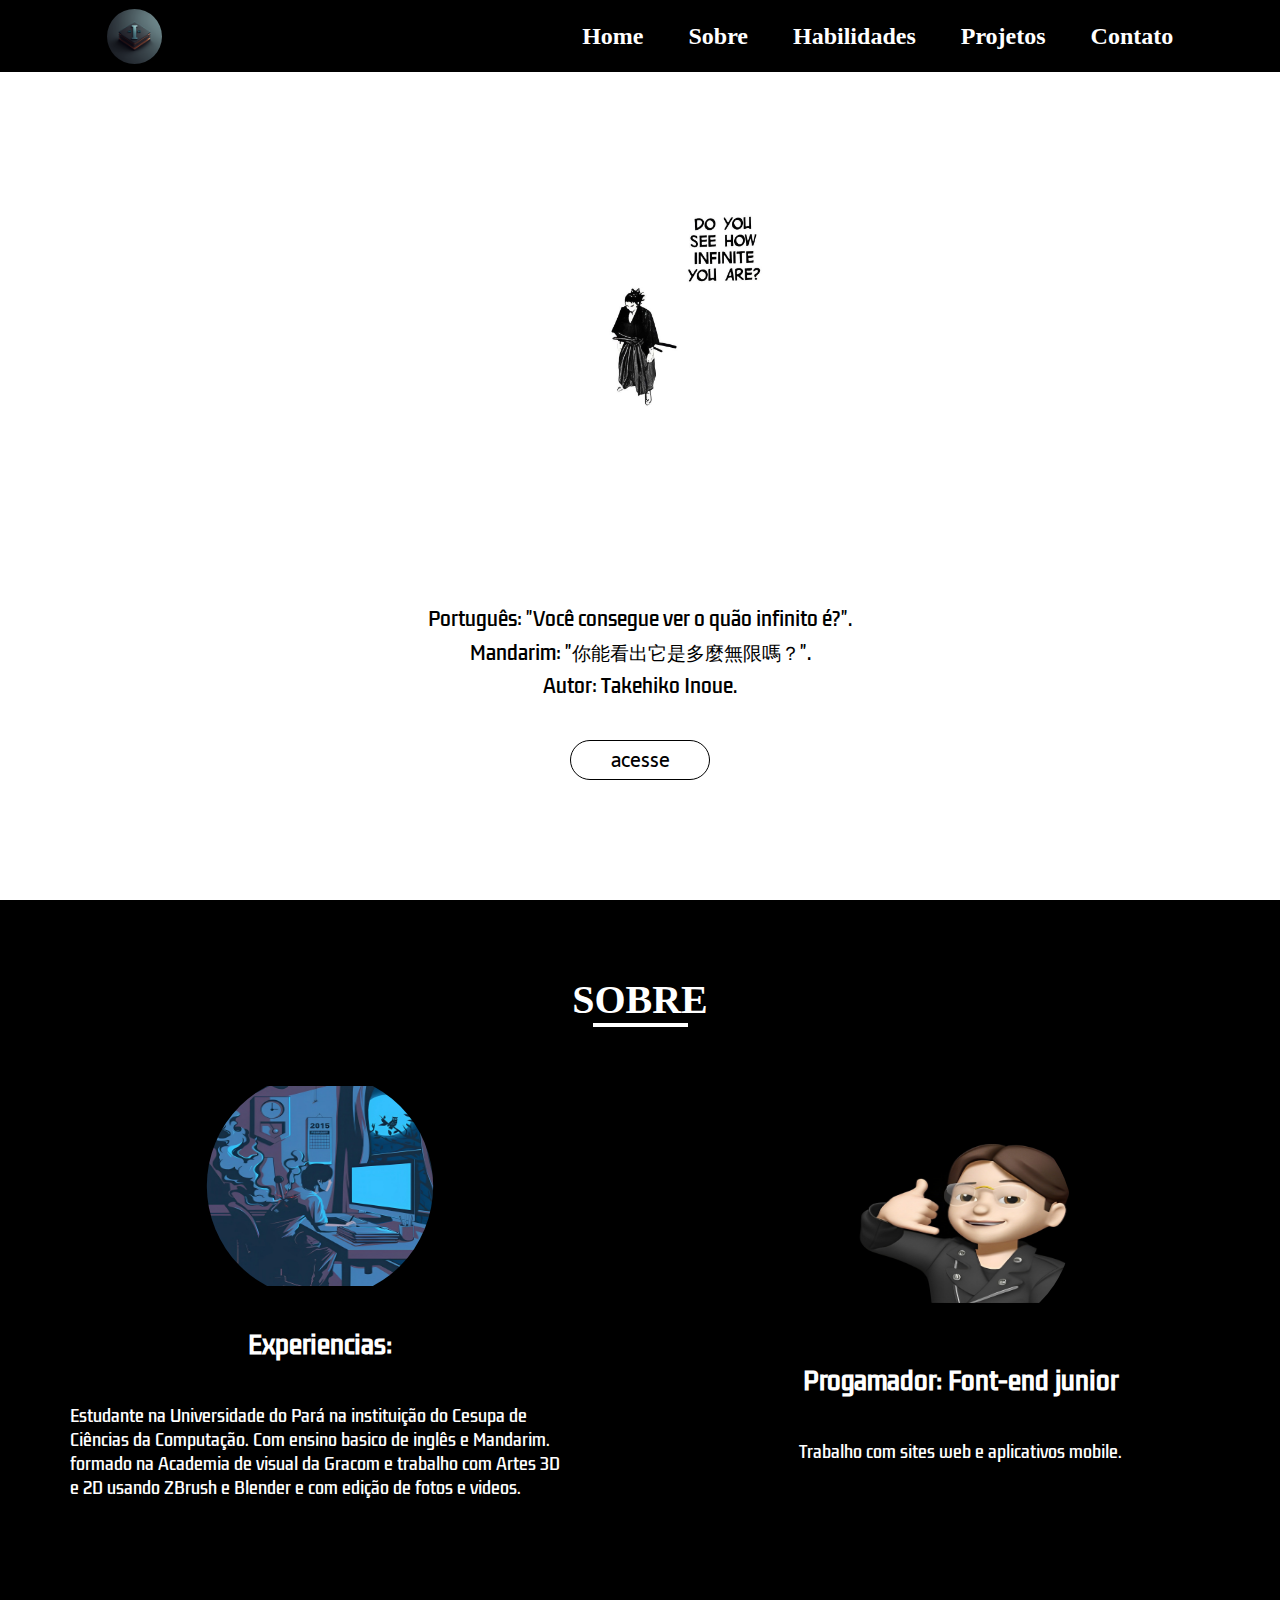
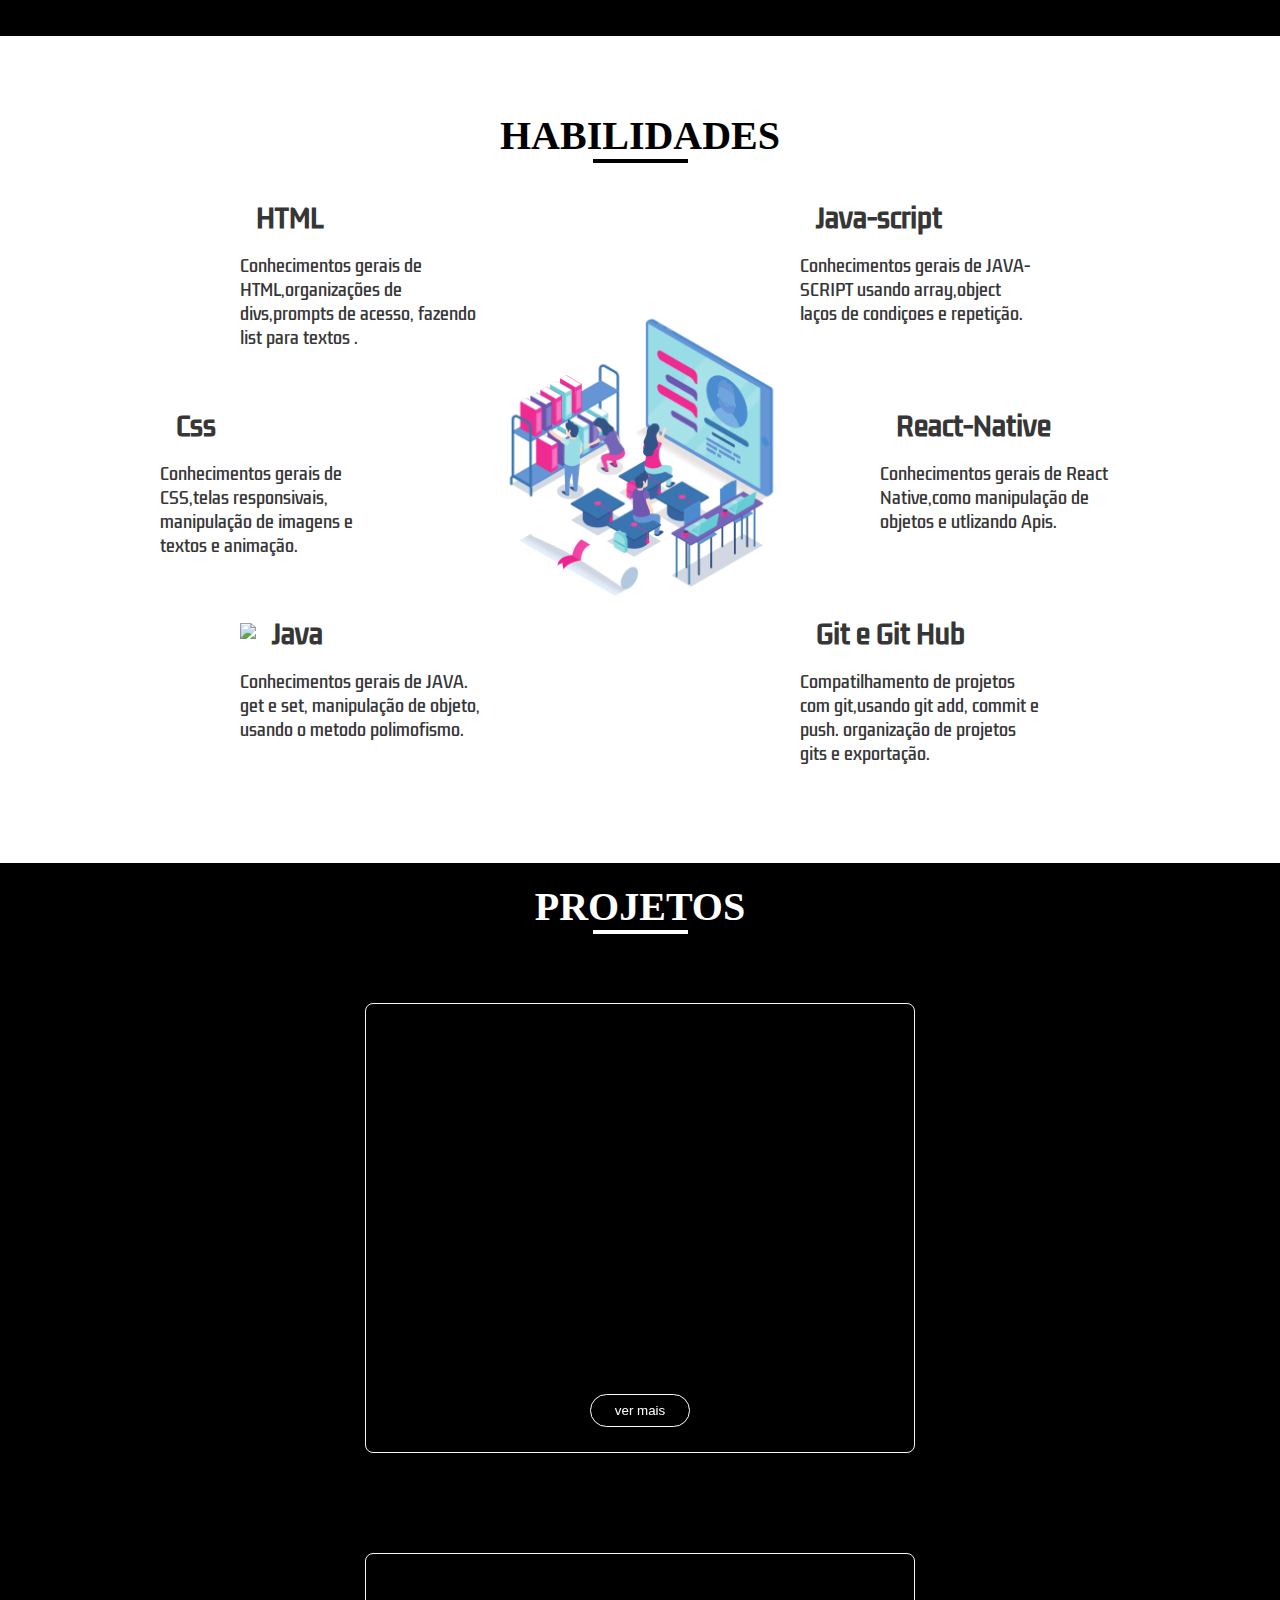
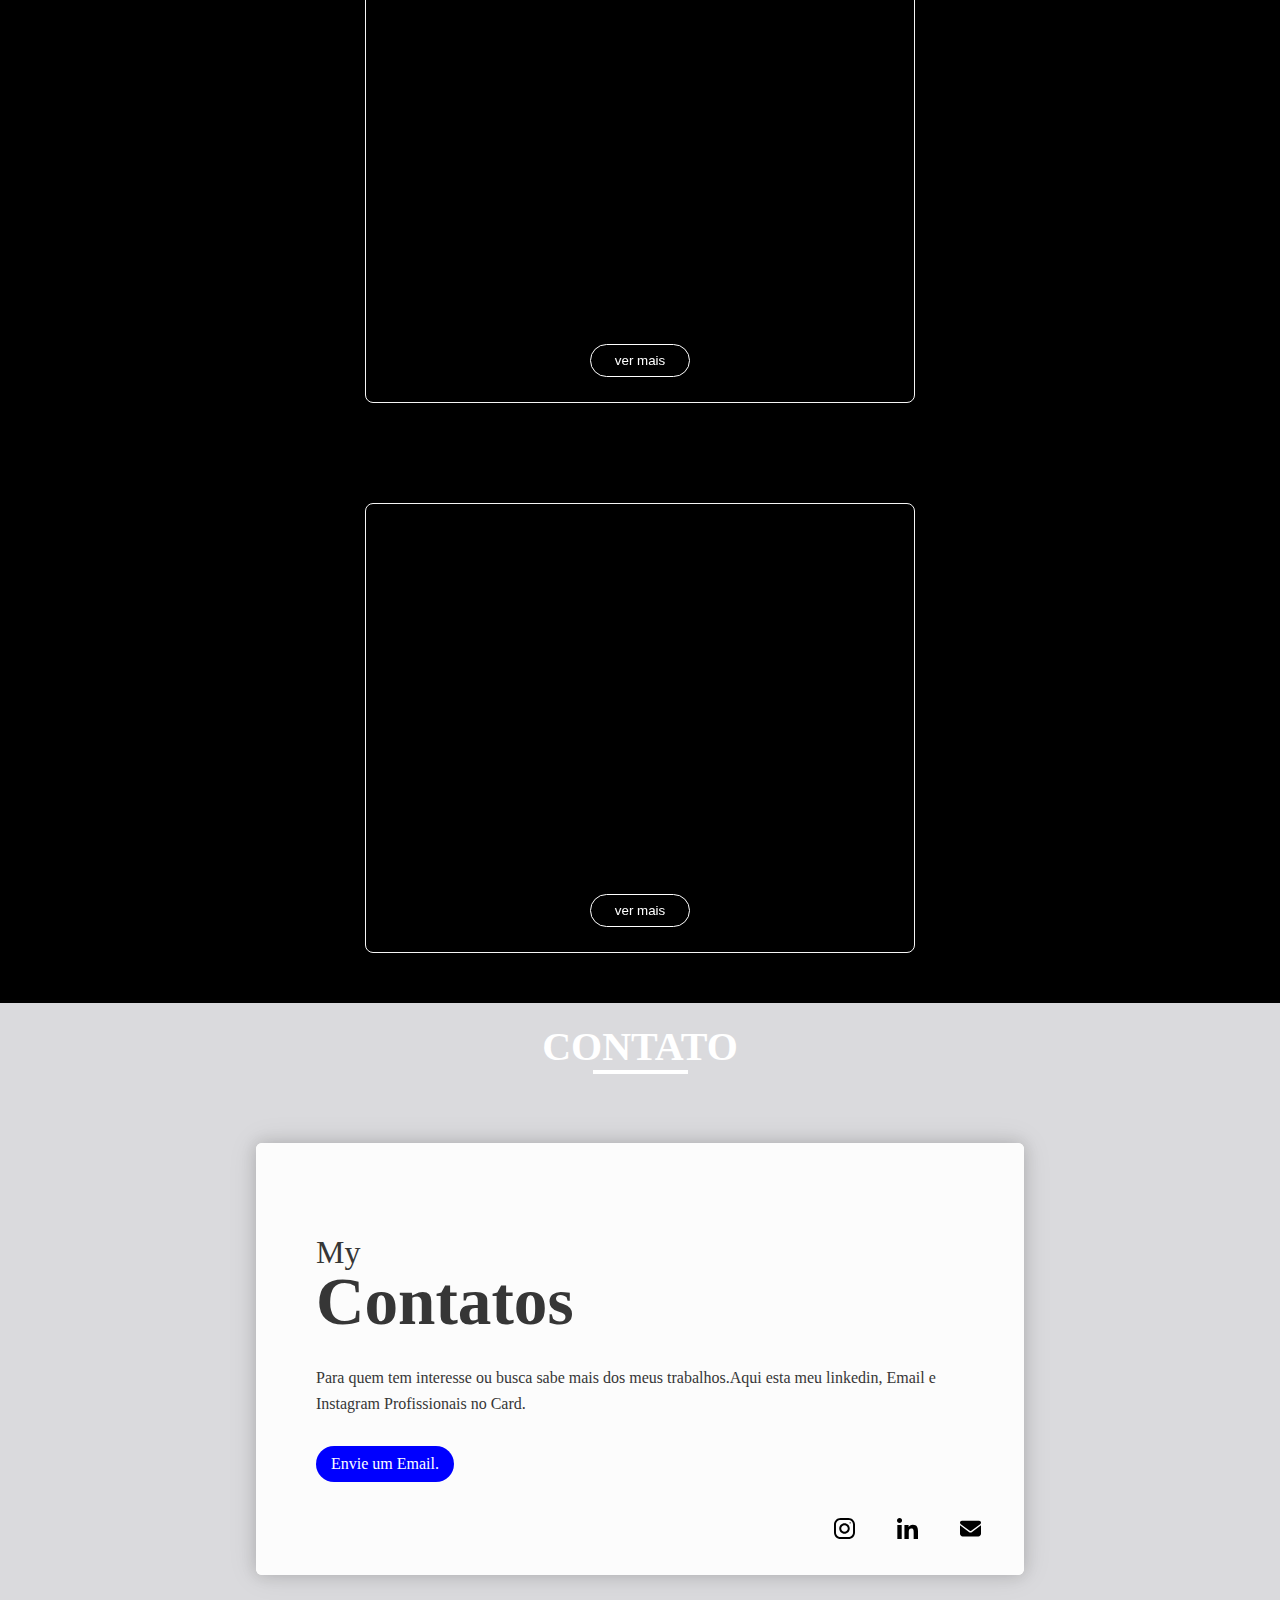
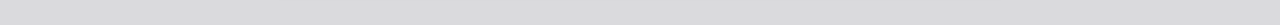
==== commit ae7f0d0e: "add readme,estilo2" ====
--- a/index.html
+++ b/index.html
@@ -4,6 +4,8 @@
     <meta charset="UTF-8">
     <meta http-equiv="X-UA-Compatible" content="IE=edge">
     <meta name="viewport" content="width=device-width, initial-scale=1.0">
+
+    <link rel="shortcut icon" href="favicon/favicon-32x32.png" type="image/x-icon">
 
     <title>Portfólio</title>
     <link rel=" icon" href="imgs/images.jpeg.jpg" type="img/">
@@ -38,7 +40,7 @@
     <main>
         <div class="home" id="home">
             <div class="home-container">
-                <img src="imgs/Logo Para MIM.png" alt="Samurai">
+                <img src="imgs/Logo_Definitiva nova.png" alt="Samurai">
                 <p>Português: "Você consegue ver o quão infinito é?".</p>
                 <p>Mandarim: "你能看出它是多麼無限嗎？".</p>
                 <p>Autor: Takehiko Inoue. </p>
--- a/css/style.css
+++ b/css/style.css
@@ -9,7 +9,7 @@
   display: flex;
   justify-content: space-around;
   align-items: center;
-  height: 15vh;
+  height: 8vh;
   background: black;
   color: white;
   font-weight: bold;
@@ -19,7 +19,7 @@
   padding: 15px;
 }
 .navegacao-principal .menu-fixo .navegacao-container .navegacao-container-foto {
-  height: 40px;
+  height: 55px;
   border-radius: 40px;
   margin-right: 15vw;
   font-size: 20pt;
@@ -42,7 +42,7 @@
   color: black;
   cursor: pointer;
   font-weight: bold;
-  font-size: 24px;
+  font-size: 18pt;
   padding: 5px;
   border: none;
   border-radius: 200rem;
